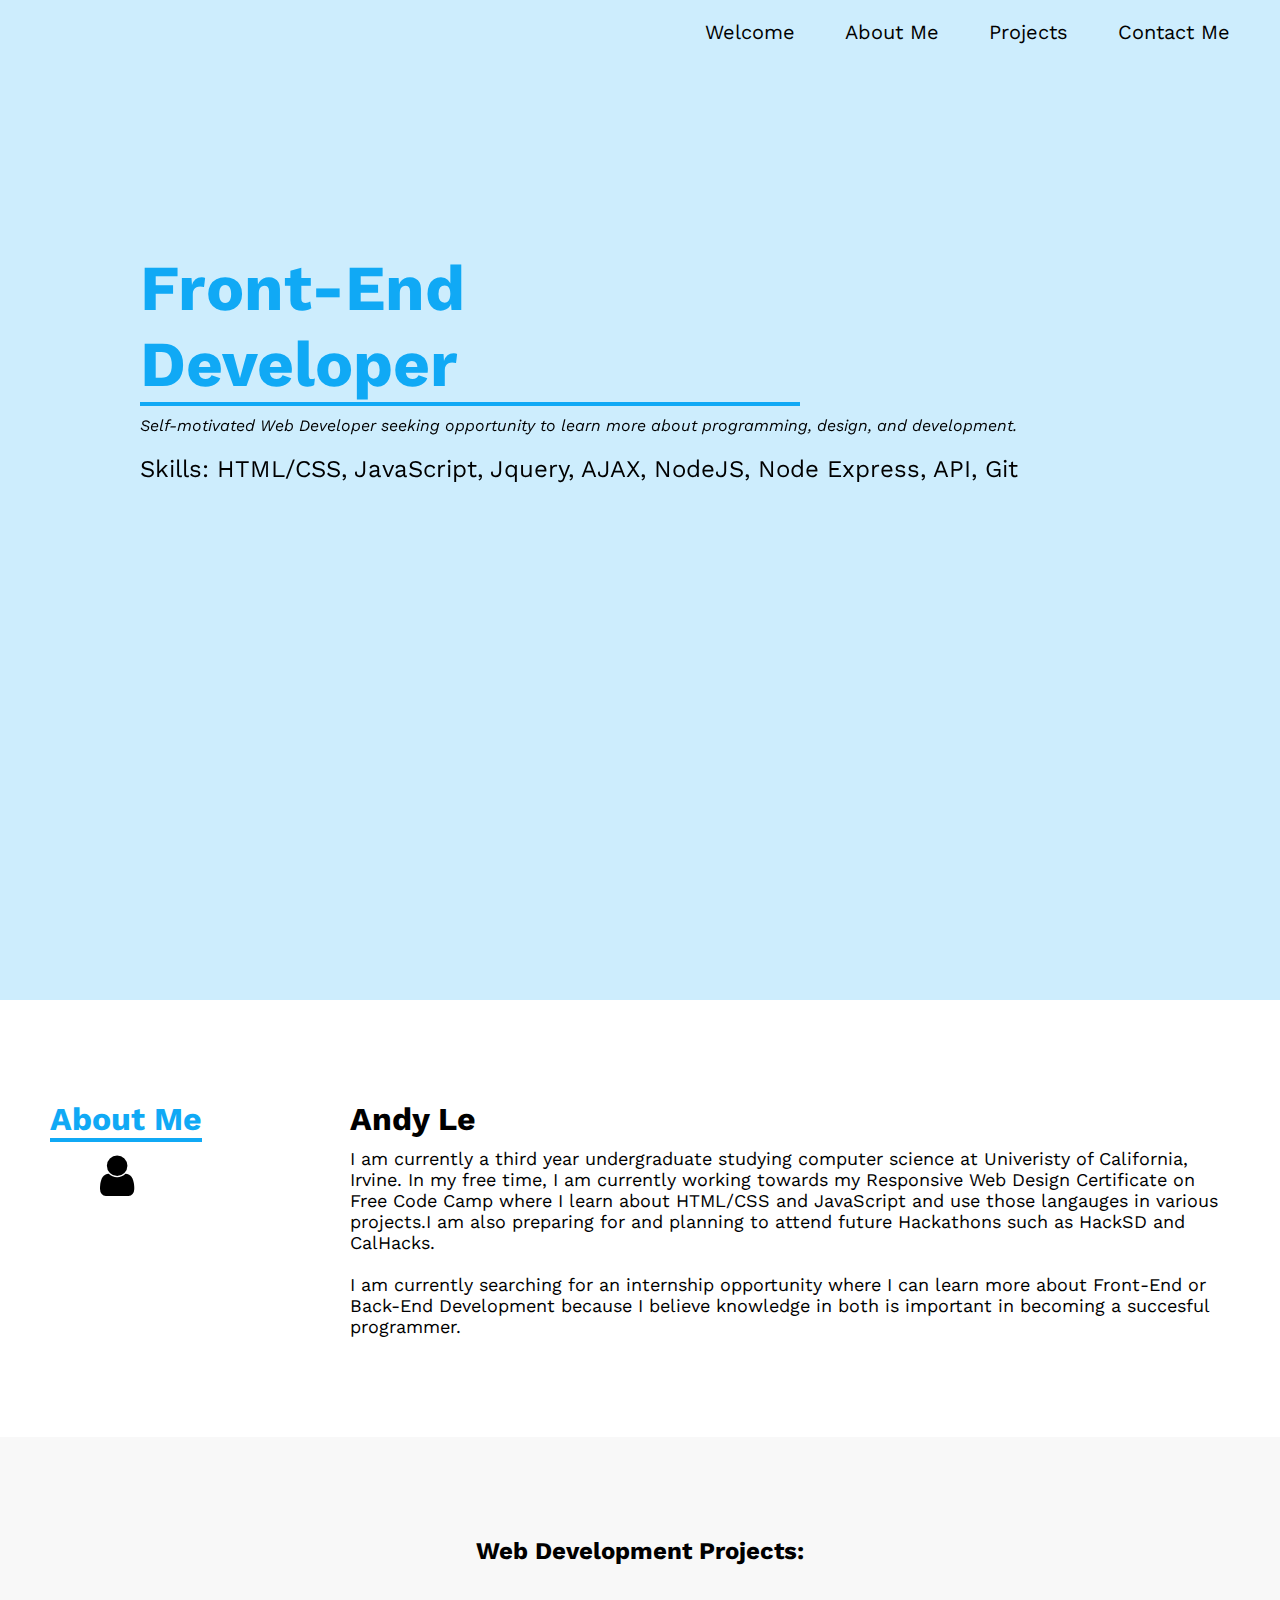
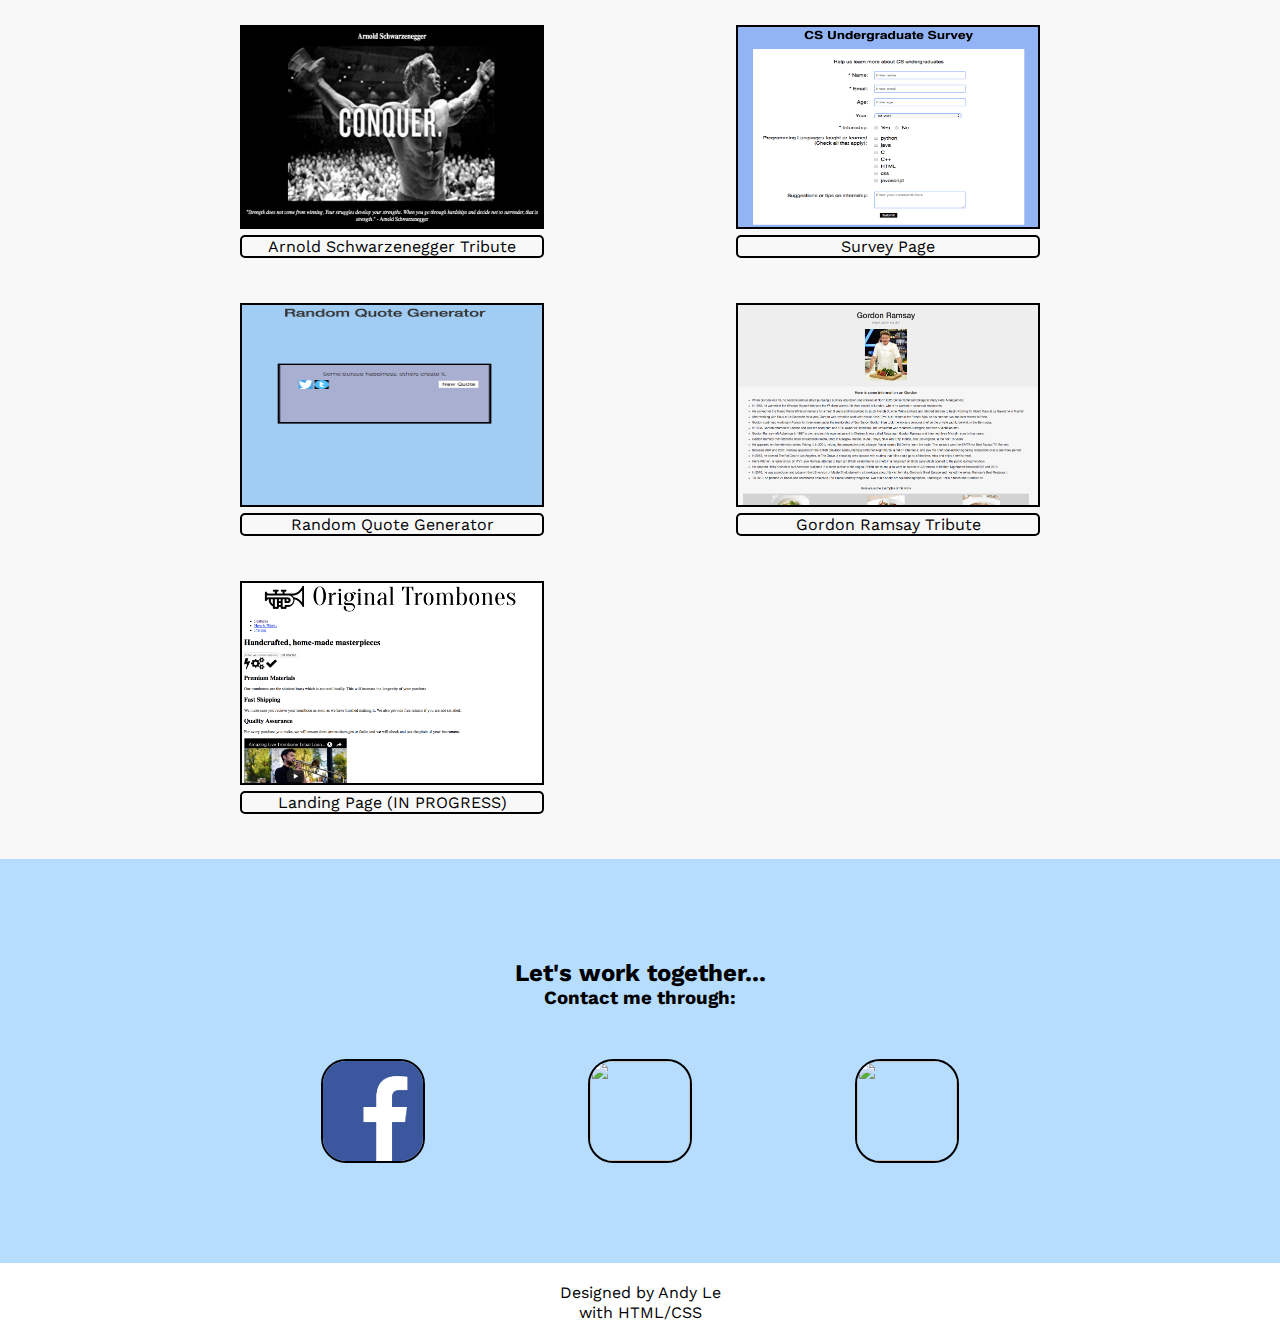
==== index.html @ 919de72a "added info to about me" ====
<!DOCTYPE html>
<html>
<head>
	<title> Personal Portfolio</title>
	<link rel="stylesheet" href="style.css">
	<link href='https://fonts.googleapis.com/css?family=Work+Sans' rel='stylesheet'>
	<link rel="stylesheet" href="https://cdnjs.cloudflare.com/ajax/libs/font-awesome/4.7.0/css/font-awesome.min.css">
</head>
<body>
	<div id = "nav">
		<ul>
			<li> <a href="#contact"> Contact Me </a></li>
			<li> <a href="#projects"> Projects </a></li>
			<li> <a href="#about"> About Me </a> </li>
			<li> <a href="#welcome"> Welcome </a></li>
		</ul>
	</div>
	<div id = "main">

		<section id="welcome">
			<div id = "webdev" > <h1>  Front-End Developer </h1> </div>
				<div id="welcome-intro">
					
		
					<p id = "intro">  Self-motivated Web Developer seeking opportunity to learn more about programming, design, and development. </p>
					<p id = "skills">  Skills: HTML/CSS, JavaScript, Jquery, AJAX, NodeJS, Node Express, API, Git </p>
			
				</div>
		
		</section>
		<section id="about">
			<div id = "graphic">
				<h1> About Me </h1>
				<span id = "icon" class="fa fa-user fa-3x"> </span>
			</div>
			<div id = "background">

				<h1> Andy Le </h1>

				<p> I am currently a third year undergraduate studying computer science at Univeristy of California, Irvine. In my free time, I am currently working towards my Responsive Web Design Certificate on Free Code Camp where I learn about HTML/CSS and JavaScript and use those langauges in various projects.I am also preparing for and planning to attend future Hackathons such as HackSD and CalHacks.
				</br> </br>
				I am currently searching for an internship opportunity where I can learn more about Front-End or Back-End Development because I believe knowledge in both is important in becoming a succesful programmer. </p>
			</div>
		

		</section>
		<section id="projects">
			<h2 align=center> Web Development Projects: </h2>
			<div id="project-div">
				<div class="project-tile">
					<a href="https://codepen.io/leal1/pen/xJzYGx" target="_blank" class="project" > <img src="tributepage.png" class="project-pic" alt = "Tribute Page"> </a>
					<p align = center class = "project-text"> Arnold Schwarzenegger Tribute </p>
				</div>
				<div class="project-tile">
					<a href="https://codepen.io/leal1/pen/EeZNPL" target="_blank" class="project" > <img src="surveypage.png" class="project-pic" alt="Survey Page"> </a>
					<p align=center class="project-text"> Survey Page</p>
				</div>
				<div class = "project-tile">
					<a href="https://codepen.io/leal1/pen/rZjWep" target="_blank" class="project" > <img src="randomquote.jpg" class="project-pic" alt="Random Quote Gen"> </a>
					<p align=center class="project-text"> Random Quote Generator</p>
				</div>
				<div class = "project-tile">
					<a href="https://codepen.io/leal1/pen/zJNoBj" target="_blank" class="project" > <img src="tributepage2.png" class="project-pic" alt="Tribute Page 2"> </a>
					<p align=center class="project-text"> Gordon Ramsay Tribute </p>
				</div>
				<div class = "project-tile">
					<a href="https://codepen.io/leal1/pen/gdgLwb" target="_blank" class="project" > <img src="Landing_page.png" class="project-pic" alt="Landing Page"> </a>
					<p align=center class="project-text"> Landing Page (IN PROGRESS) </p>
				</div>
			</div>
		</section>
		<section id="contact">
			<h2 align=center> Let's work together... </h2>
			<h3 align=center> Contact me through: </p>
			<div id="contact-box">
				<a href="https://facebook.com/leandy25" class="contact-info" target="_blank"> <img src="[data-uri]" class = "contact-pic"> </a>

				<a href="https://github.com/leal1" class="contact-info" target="_blank"> <img src="https://assets-cdn.github.com/images/modules/logos_page/GitHub-Mark.png" class="contact-pic">  </a>

				<a href="mailto:leal1@uci.edu" class="contact-info" target="_blank"> <img src="https://upload.wikimedia.org/wikipedia/commons/thumb/4/45/New_Logo_Gmail.svg/2000px-New_Logo_Gmail.svg.png" class="contact-pic">  </a>
			</div>
		</section>
	</div>
	<footer>
		Designed by Andy Le
		<p> with HTML/CSS </p>
	</footer>
</body>
</html>
---- style.css ----
*{
	margin: 0;
	padding: 0;
}
html,body
{
    overflow-x: hidden; 
}
body{
	font-family: "Work Sans";
}

section{
	padding-top: 100px;
}
ul{	
	position: fixed;
	top: 0;
	width: 100%;
	list-style: none;
	padding: 20px 0px 40px 0px;
	margin: 0;
	background-color: #CDEDFD;

}
li {
	float: right;
	padding-right: 50px;


}
li a {
	text-decoration: none;
	font-size: 20px;
	color: black;
}

li a:hover{
	color: #10a9f5;
;

}
#welcome {
	padding-top:100px;
	height:100vh;

	background-color: #CDEDFD;

}
#welcome-intro #intro{
	position: relative;
	font-style: italic;
	font-size: 16px;
	top: 160px;
	left: 140px;
}
#welcome-intro #skills {
	position: relative;
	font-size:24px;
	top: 180px;
	left: 140px;
}
#webdev {
	position: relative;
	top: 150px;
	left: 140px;
	border-bottom: 4px #10a9f5 solid;
	width: 660px;
}
#webdev h1 {
	font-size: 64px;
	font-weight: bolder;
	color: #10a9f5;
}

#welcome-intro p {
	position: relative;
	top: 10px;
	font-size: 18px;
}
@media only screen and (max-width: 500px) {
	#webdev, #welcome-intro #skills, #welcome-intro #intro{
		left: 100px;
	}
}
#about {
	padding:100px 50px;
}
#graphic {
	float: left;
	width: 300px;
}
#graphic h1{
	color: #10a9f5;
	font-size: 32px;
	width: 152px;
	border-bottom: 4px #10a9f5 solid;

}
#background {
	margin-left: 300px;
}
#background h1{
	font-size: 32px;
	padding-bottom: 10px;
}
#background p{
	font-size:18px
}
#icon {
	position: relative;
	top: 10px;
	left: 50px;
	padding-bottom: 10px;
}
#projects{
	background-color:#F8F8F8;
}

#project-div {
	padding-top: 60px;
	width: 800px;
	margin: 0 auto;
	display: flex;
	flex-flow: row wrap;
	justify-content: space-between;

}
.project{
	text-decoration: none;
	display: inline-block;
	overflow: hidden;
	width: 300px;
	height: 200px;
	border: 2px black solid;


}
.project-pic {
	width: 100%;
	height: 200px;

}
.project-text {
	margin-top: 2px;
	margin-bottom: 45px;

	border: 2px black solid;
	border-radius: 5px;
	

}
#contact {
	background-color: #B6DCFE;
}
#contact-box {
	
	width: 800px;
	margin: 0 auto;
	display: flex;
	justify-content: space-around;
	padding-top: 50px;
	padding-bottom: 100px;

}
.contact-pic {
	width: 100px;
	height: 100px;
}
.contact-info {
	text-decoration: none;
	display: inline-block;
	overflow: hidden;
	width: 100px;
	height: 100px;
	border: 2px black solid;
	border-radius: 25px;
}
footer{
	line-height: 20px;
	text-align: center;
	padding: 20px;
	background-color: white;
}
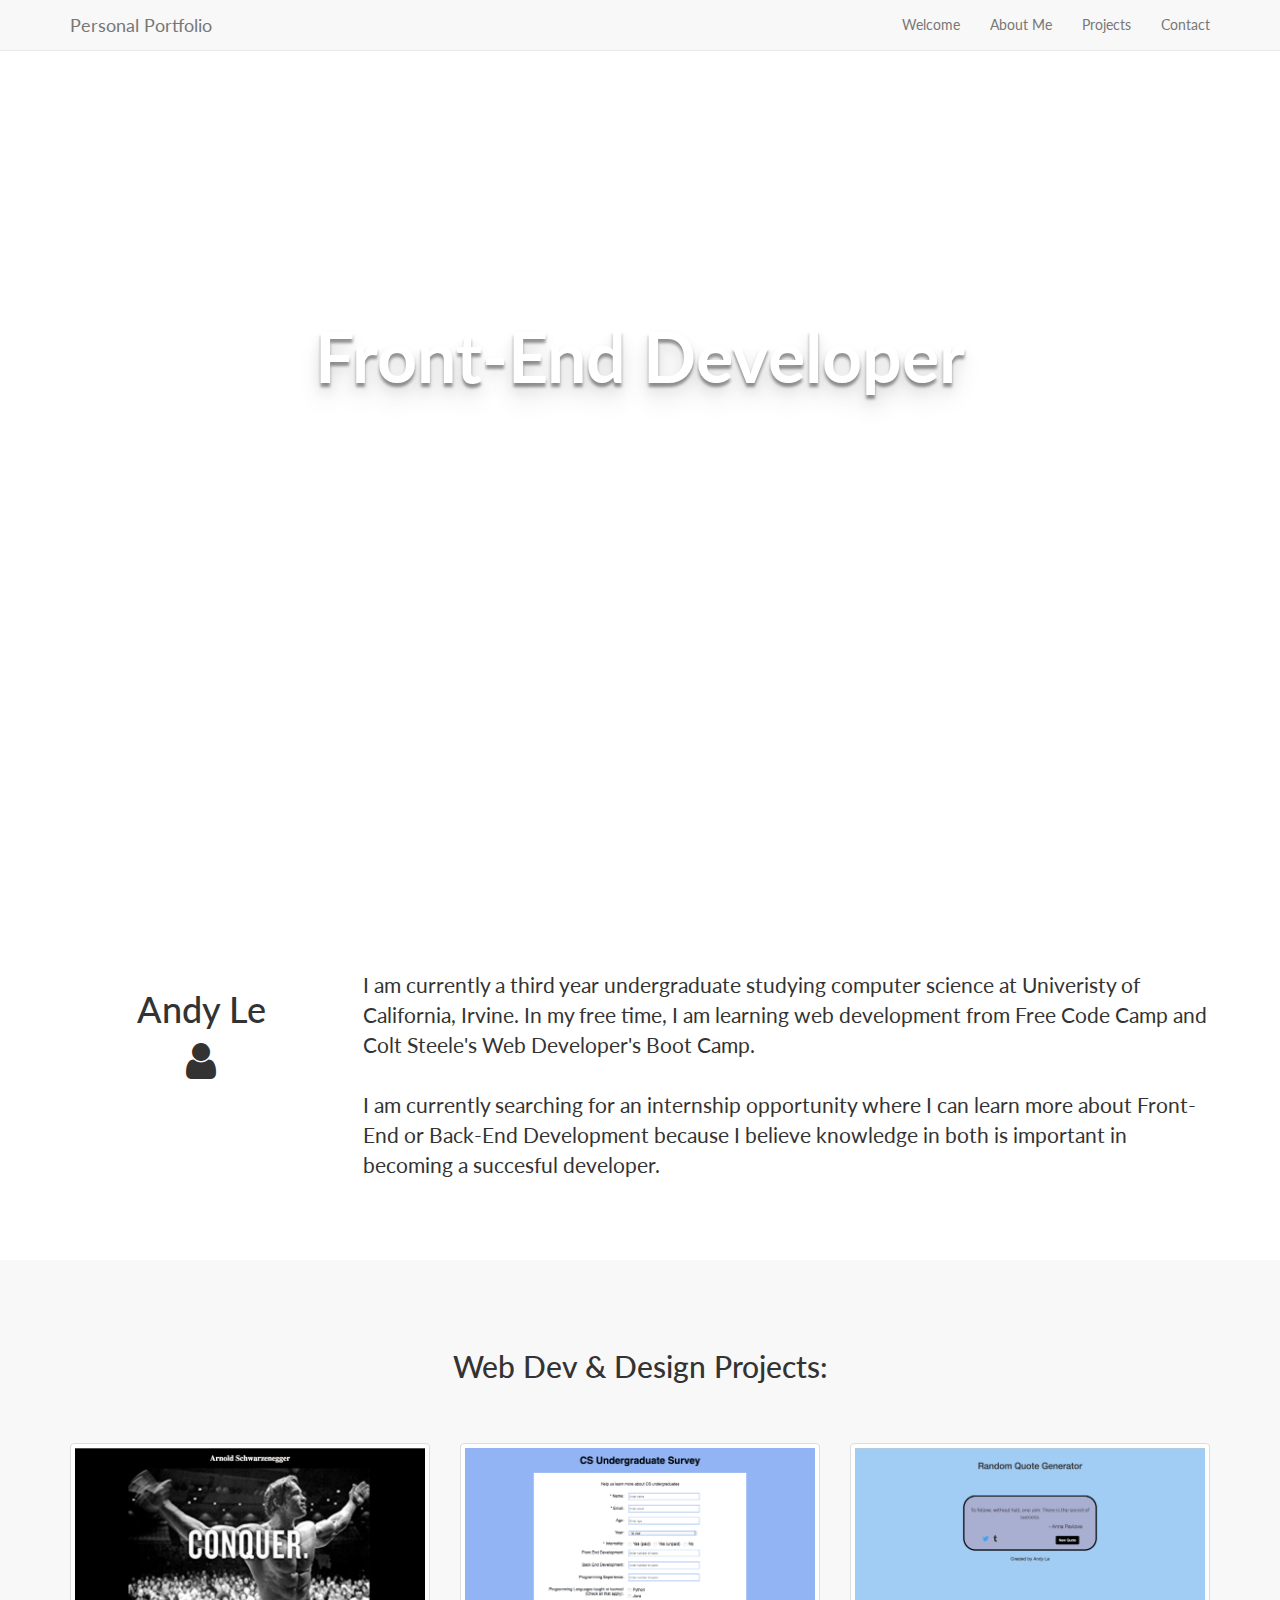
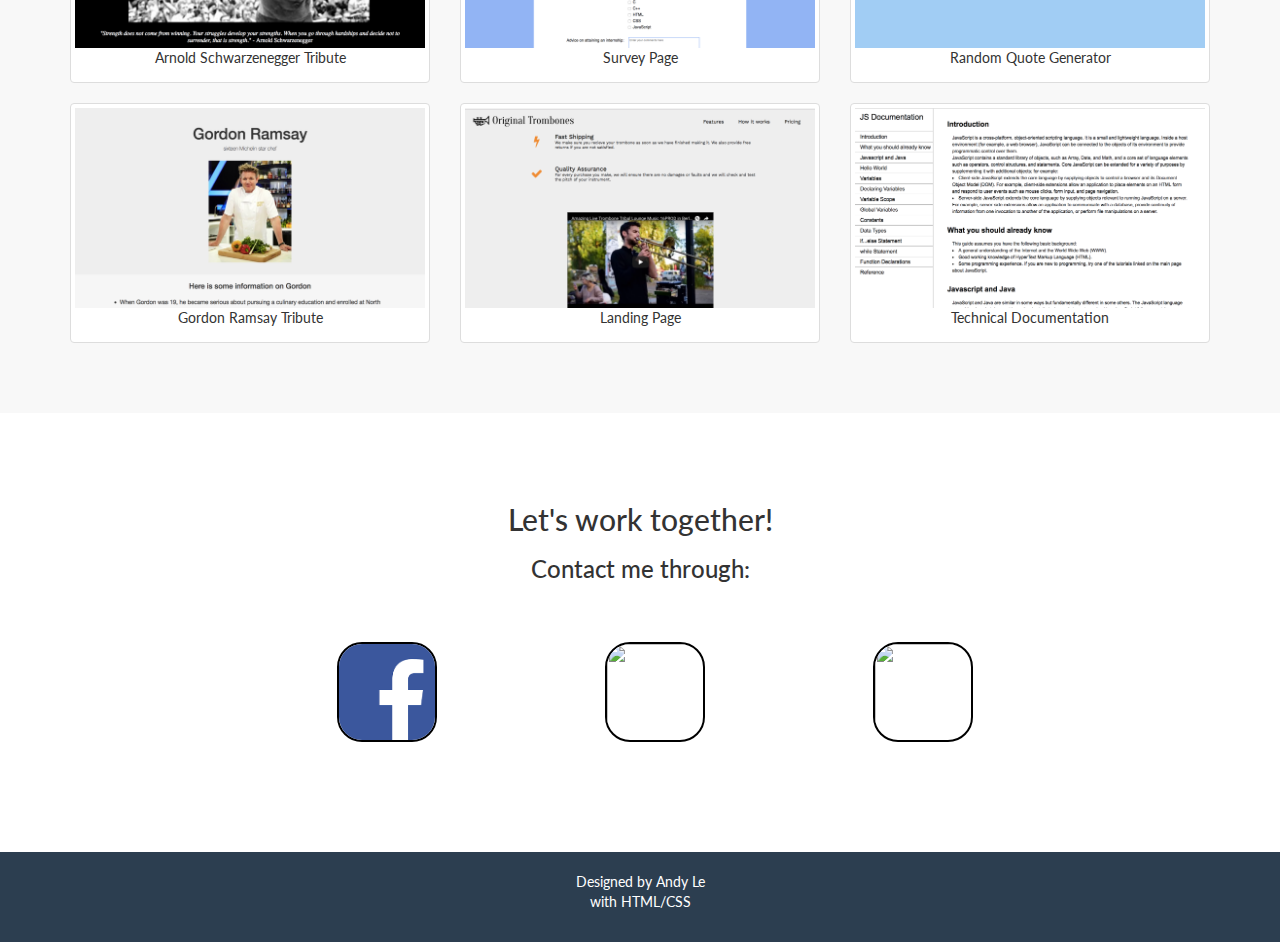
==== commit cb4a5f2d: "revamped with bootstrap and grid system" ====
--- a/index.html
+++ b/index.html
@@ -2,88 +2,154 @@
 <html>
 <head>
 	<title> Personal Portfolio</title>
+	<link rel="stylesheet" href="https://maxcdn.bootstrapcdn.com/bootstrap/3.3.7/css/bootstrap.min.css" integrity="sha384-BVYiiSIFeK1dGmJRAkycuHAHRg32OmUcww7on3RYdg4Va+PmSTsz/K68vbdEjh4u" crossorigin="anonymous">
+	<link href="https://fonts.googleapis.com/css?family=Lato:400,700" rel="stylesheet">
+	<link rel="stylesheet" href="https://cdnjs.cloudflare.com/ajax/libs/font-awesome/4.7.0/css/font-awesome.min.css">
 	<link rel="stylesheet" href="style.css">
-	<link href='https://fonts.googleapis.com/css?family=Work+Sans' rel='stylesheet'>
-	<link rel="stylesheet" href="https://cdnjs.cloudflare.com/ajax/libs/font-awesome/4.7.0/css/font-awesome.min.css">
+	
+	
 </head>
 <body>
-	<div id = "nav">
-		<ul>
-			<li> <a href="#contact"> Contact Me </a></li>
-			<li> <a href="#projects"> Projects </a></li>
-			<li> <a href="#about"> About Me </a> </li>
-			<li> <a href="#welcome"> Welcome </a></li>
-		</ul>
-	</div>
+	<nav class="navbar navbar-default navbar-fixed-top">
+	  <div class="container">
+	    <!-- Brand and toggle get grouped for better mobile display -->
+	    <div class="navbar-header">
+	      <button type="button" class="navbar-toggle collapsed" data-toggle="collapse" data-target="#bs-example-navbar-collapse-1" aria-expanded="false">
+	        <span class="sr-only">Toggle navigation</span>
+	        <span class="icon-bar"></span>
+	        <span class="icon-bar"></span>
+	        <span class="icon-bar"></span>
+	      </button>
+	      <a class="navbar-brand" href="#">Personal Portfolio</a>
+	    </div>
+
+	    <!-- Collect the nav links, forms, and other content for toggling -->
+	    <div class="collapse navbar-collapse" id="bs-example-navbar-collapse-1">
+
+
+	      <ul class="nav navbar-nav navbar-right">
+	        <li><a href="#welcome">Welcome</a></li>
+	        <li><a href="#about">About Me</a></li>
+	        <li><a href="#projects">Projects</a></li>
+	        <li><a href="#contact">Contact</a></li>
+	        
+	      </ul>
+	    </div><!-- /.navbar-collapse -->
+	  </div><!-- /.container-fluid -->
+	</nav>
 	<div id = "main">
 
 		<section id="welcome">
-			<div id = "webdev" > <h1>  Front-End Developer </h1> </div>
-				<div id="welcome-intro">
-					
-		
-					<p id = "intro">  Self-motivated Web Developer seeking opportunity to learn more about programming, design, and development. </p>
-					<p id = "skills">  Skills: HTML/CSS, JavaScript, Jquery, AJAX, NodeJS, Node Express, API, Git </p>
+			<div class="container">
+				<div class="row">
+					<div class="col-lg-12">
+						<div id="content">
+							<h1>  Front-End Developer </h1> 
+							
+							<h3 >  Seeking opportunity to learn more about programming, design, & development. </h3>
+						
+						</div>
+					</div>
+				</div>
+			</div>
+
 			
-				</div>
+				
+
 		
 		</section>
 		<section id="about">
-			<div id = "graphic">
-				<h1> About Me </h1>
-				<span id = "icon" class="fa fa-user fa-3x"> </span>
-			</div>
-			<div id = "background">
+			<div class="container">
+				<div class="row">
+					<div id ="about-me" class="col-lg-3 col-md-3 col-sm-3 col-xs-12">
 
-				<h1> Andy Le </h1>
+						<h1> Andy Le </h1>
+						<span id = "icon" class="fa fa-user fa-3x "> </span>
+					</div>
+					<div class="col-lg-9 col-md-9 col-sm-9 col-xs-12">
 
-				<p> I am currently a third year undergraduate studying computer science at Univeristy of California, Irvine. In my free time, I am currently working towards my Responsive Web Design Certificate on Free Code Camp where I learn about HTML/CSS and JavaScript and use those langauges in various projects.I am also preparing for and planning to attend future Hackathons such as HackSD and CalHacks.
-				</br> </br>
-				I am currently searching for an internship opportunity where I can learn more about Front-End or Back-End Development because I believe knowledge in both is important in becoming a succesful programmer. </p>
+
+					
+
+						<p> I am currently a third year undergraduate studying computer science at Univeristy of California, Irvine. In my free time, I am learning web development from Free Code Camp and Colt Steele's Web Developer's Boot Camp.
+						</br> </br>
+						I am currently searching for an internship opportunity where I can learn more about Front-End or Back-End Development because I believe knowledge in both is important in becoming a succesful developer. </p>
+					</div>
+				</div>
 			</div>
 		
 
 		</section>
 		<section id="projects">
-			<h2 align=center> Web Development Projects: </h2>
-			<div id="project-div">
-				<div class="project-tile">
-					<a href="https://codepen.io/leal1/pen/xJzYGx" target="_blank" class="project" > <img src="tributepage.png" class="project-pic" alt = "Tribute Page"> </a>
-					<p align = center class = "project-text"> Arnold Schwarzenegger Tribute </p>
-				</div>
-				<div class="project-tile">
-					<a href="https://codepen.io/leal1/pen/EeZNPL" target="_blank" class="project" > <img src="surveypage.png" class="project-pic" alt="Survey Page"> </a>
-					<p align=center class="project-text"> Survey Page</p>
-				</div>
-				<div class = "project-tile">
-					<a href="https://codepen.io/leal1/pen/rZjWep" target="_blank" class="project" > <img src="randomquote.jpg" class="project-pic" alt="Random Quote Gen"> </a>
-					<p align=center class="project-text"> Random Quote Generator</p>
-				</div>
-				<div class = "project-tile">
-					<a href="https://codepen.io/leal1/pen/zJNoBj" target="_blank" class="project" > <img src="tributepage2.png" class="project-pic" alt="Tribute Page 2"> </a>
-					<p align=center class="project-text"> Gordon Ramsay Tribute </p>
-				</div>
-				<div class = "project-tile">
-					<a href="https://codepen.io/leal1/pen/gdgLwb" target="_blank" class="project" > <img src="Landing_page.png" class="project-pic" alt="Landing Page"> </a>
-					<p align=center class="project-text"> Landing Page (IN PROGRESS) </p>
+			
+			<div class="container">
+				<h2 align=center> Web Dev & Design Projects: </h2>
+					<div id = "proj-boxes" class="row">
+
+						<div class="col-md-4 col-sm-6 col-12">
+							<div class="thumbnail">
+								<a href="https://codepen.io/leal1/pen/xJzYGx" target="_blank" > <img src="tributepage.png"  alt = "Tribute Page"> </a>
+								<p align = center class = "project-text"> Arnold Schwarzenegger Tribute </p>
+							</div>
+						</div>
+
+						<div class="col-md-4 col-sm-6 col-12">
+							<div class="thumbnail">
+								<a href="https://codepen.io/leal1/pen/EeZNPL" target="_blank" > <img src="surveypage.png"  alt="Survey Page"> </a>
+								<p align=center > Survey Page</p>
+							</div>
+						</div>
+
+						<div class="col-md-4 col-sm-6 col-12">
+							<div class = "thumbnail">
+								<a href="https://codepen.io/leal1/pen/rZjWep" target="_blank" > <img src="randomquote.jpg"  alt="Random Quote Gen"> </a>
+								<p align=center > Random Quote Generator</p>
+							</div>
+						</div>
+
+						<div class="col-md-4 col-sm-6 col-12">
+							<div class = "thumbnail">
+								<a href="https://codepen.io/leal1/pen/zJNoBj" target="_blank" > <img src="tributepage2.png"  alt="Tribute Page 2"> </a>
+								<p align=center > Gordon Ramsay Tribute </p>
+							</div>
+						</div>
+
+						<div class="col-md-4 col-sm-6 col-12">
+							<div class = "thumbnail">
+								<a href="https://codepen.io/leal1/pen/OoWeZO" target="_blank"  > <img src="landingpage.png"  alt="Landing Page"> </a>
+								<p align=center > Landing Page </p>
+							</div>
+						</div>
+
+						<div class="col-md-4 col-sm-6 col-12">
+							<div class = "thumbnail">
+								<a href="https://codepen.io/leal1/pen/RYJBpN" target="_blank"  > <img src="technicaldoc.png"  alt="Technical Documentation"> </a>
+								<p align=center > Technical Documentation </p>
+							</div>
+						</div>
 				</div>
 			</div>
 		</section>
 		<section id="contact">
-			<h2 align=center> Let's work together... </h2>
+
+			<div class="container">
+			<h2 align=center> Let's work together! </h2>
 			<h3 align=center> Contact me through: </p>
-			<div id="contact-box">
+			<div id="contact-box" class="container">
 				<a href="https://facebook.com/leandy25" class="contact-info" target="_blank"> <img src="[data-uri]" class = "contact-pic"> </a>
 
 				<a href="https://github.com/leal1" class="contact-info" target="_blank"> <img src="https://assets-cdn.github.com/images/modules/logos_page/GitHub-Mark.png" class="contact-pic">  </a>
 
 				<a href="mailto:leal1@uci.edu" class="contact-info" target="_blank"> <img src="https://upload.wikimedia.org/wikipedia/commons/thumb/4/45/New_Logo_Gmail.svg/2000px-New_Logo_Gmail.svg.png" class="contact-pic">  </a>
 			</div>
+		</div>
 		</section>
 	</div>
 	<footer>
 		Designed by Andy Le
 		<p> with HTML/CSS </p>
 	</footer>
+	<script src="https://maxcdn.bootstrapcdn.com/bootstrap/3.3.7/js/bootstrap.min.js" integrity="sha384-Tc5IQib027qvyjSMfHjOMaLkfuWVxZxUPnCJA7l2mCWNIpG9mGCD8wGNIcPD7Txa" crossorigin="anonymous"></script>
+	<script src="https://ajax.googleapis.com/ajax/libs/jquery/3.3.1/jquery.min.js"></script>
 </body>
 </html>--- a/style.css
+++ b/style.css
@@ -7,155 +7,68 @@
     overflow-x: hidden; 
 }
 body{
-	font-family: "Work Sans";
+	font-family: "Lato";
 }
 
 section{
-	padding-top: 100px;
+	padding-top: 70px;
 }
-ul{	
-	position: fixed;
-	top: 0;
-	width: 100%;
-	list-style: none;
-	padding: 20px 0px 40px 0px;
-	margin: 0;
-	background-color: #CDEDFD;
+
+#welcome {
+	
+	height:100vh;
+	color: white;
+	background: url(https://images.unsplash.com/photo-1484665739383-a1069a82d4be?ixlib=rb-0.3.5&s=b2d99702e288a4e43e577f733f7efae4&auto=format&fit=crop&w=1350&q=80);
+	background-size: cover;
+	background-position: center;
+}
+#content{
+	text-align: center;
+	padding-top: 20%;
 
 }
-li {
-	float: right;
-	padding-right: 50px;
+#content h1{
+	font-size: 5em;
+	font-weight: 700;
+	text-shadow: 0px 4px 3px rgba(0,0,0,0.4),
+				 0px 8px 13px rgba(0,0,0,0.1),
+				 0px 18px 23px rgba(0,0,0,0.1);
+}
+
+#about {
+	padding: 70px 50px;
+}
+#about-me {
+	text-align: center;
+	margin-bottom: 20px;
+
+}
+
+#about p{
+	font-size: 1.5em;
+}
 
 
-}
-li a {
-	text-decoration: none;
-	font-size: 20px;
-	color: black;
-}
 
-li a:hover{
-	color: #10a9f5;
-;
-
-}
-#welcome {
-	padding-top:100px;
-	height:100vh;
-
-	background-color: #CDEDFD;
-
-}
-#welcome-intro #intro{
-	position: relative;
-	font-style: italic;
-	font-size: 16px;
-	top: 160px;
-	left: 140px;
-}
-#welcome-intro #skills {
-	position: relative;
-	font-size:24px;
-	top: 180px;
-	left: 140px;
-}
-#webdev {
-	position: relative;
-	top: 150px;
-	left: 140px;
-	border-bottom: 4px #10a9f5 solid;
-	width: 660px;
-}
-#webdev h1 {
-	font-size: 64px;
-	font-weight: bolder;
-	color: #10a9f5;
-}
-
-#welcome-intro p {
-	position: relative;
-	top: 10px;
-	font-size: 18px;
-}
-@media only screen and (max-width: 500px) {
-	#webdev, #welcome-intro #skills, #welcome-intro #intro{
-		left: 100px;
-	}
-}
-#about {
-	padding:100px 50px;
-}
-#graphic {
-	float: left;
-	width: 300px;
-}
-#graphic h1{
-	color: #10a9f5;
-	font-size: 32px;
-	width: 152px;
-	border-bottom: 4px #10a9f5 solid;
-
-}
-#background {
-	margin-left: 300px;
-}
-#background h1{
-	font-size: 32px;
-	padding-bottom: 10px;
-}
-#background p{
-	font-size:18px
-}
-#icon {
-	position: relative;
-	top: 10px;
-	left: 50px;
-	padding-bottom: 10px;
-}
 #projects{
 	background-color:#F8F8F8;
 }
-
-#project-div {
-	padding-top: 60px;
-	width: 800px;
-	margin: 0 auto;
-	display: flex;
-	flex-flow: row wrap;
-	justify-content: space-between;
-
+#projects img{
+	height: 200px;
 }
-.project{
-	text-decoration: none;
-	display: inline-block;
-	overflow: hidden;
-	width: 300px;
-	height: 200px;
-	border: 2px black solid;
+#proj-boxes{
+	padding-top: 50px;
+	padding-bottom: 50px;
+}
 
 
-}
-.project-pic {
-	width: 100%;
-	height: 200px;
-
-}
-.project-text {
-	margin-top: 2px;
-	margin-bottom: 45px;
-
-	border: 2px black solid;
-	border-radius: 5px;
-	
-
-}
 #contact {
-	background-color: #B6DCFE;
+	background-color: #ecf0f1;
+	background-color: white;
 }
 #contact-box {
 	
-	width: 800px;
+
 	margin: 0 auto;
 	display: flex;
 	justify-content: space-around;
@@ -180,7 +93,8 @@
 	line-height: 20px;
 	text-align: center;
 	padding: 20px;
-	background-color: white;
+	background-color: #2c3e50;
+	color: white;
 }
 
 
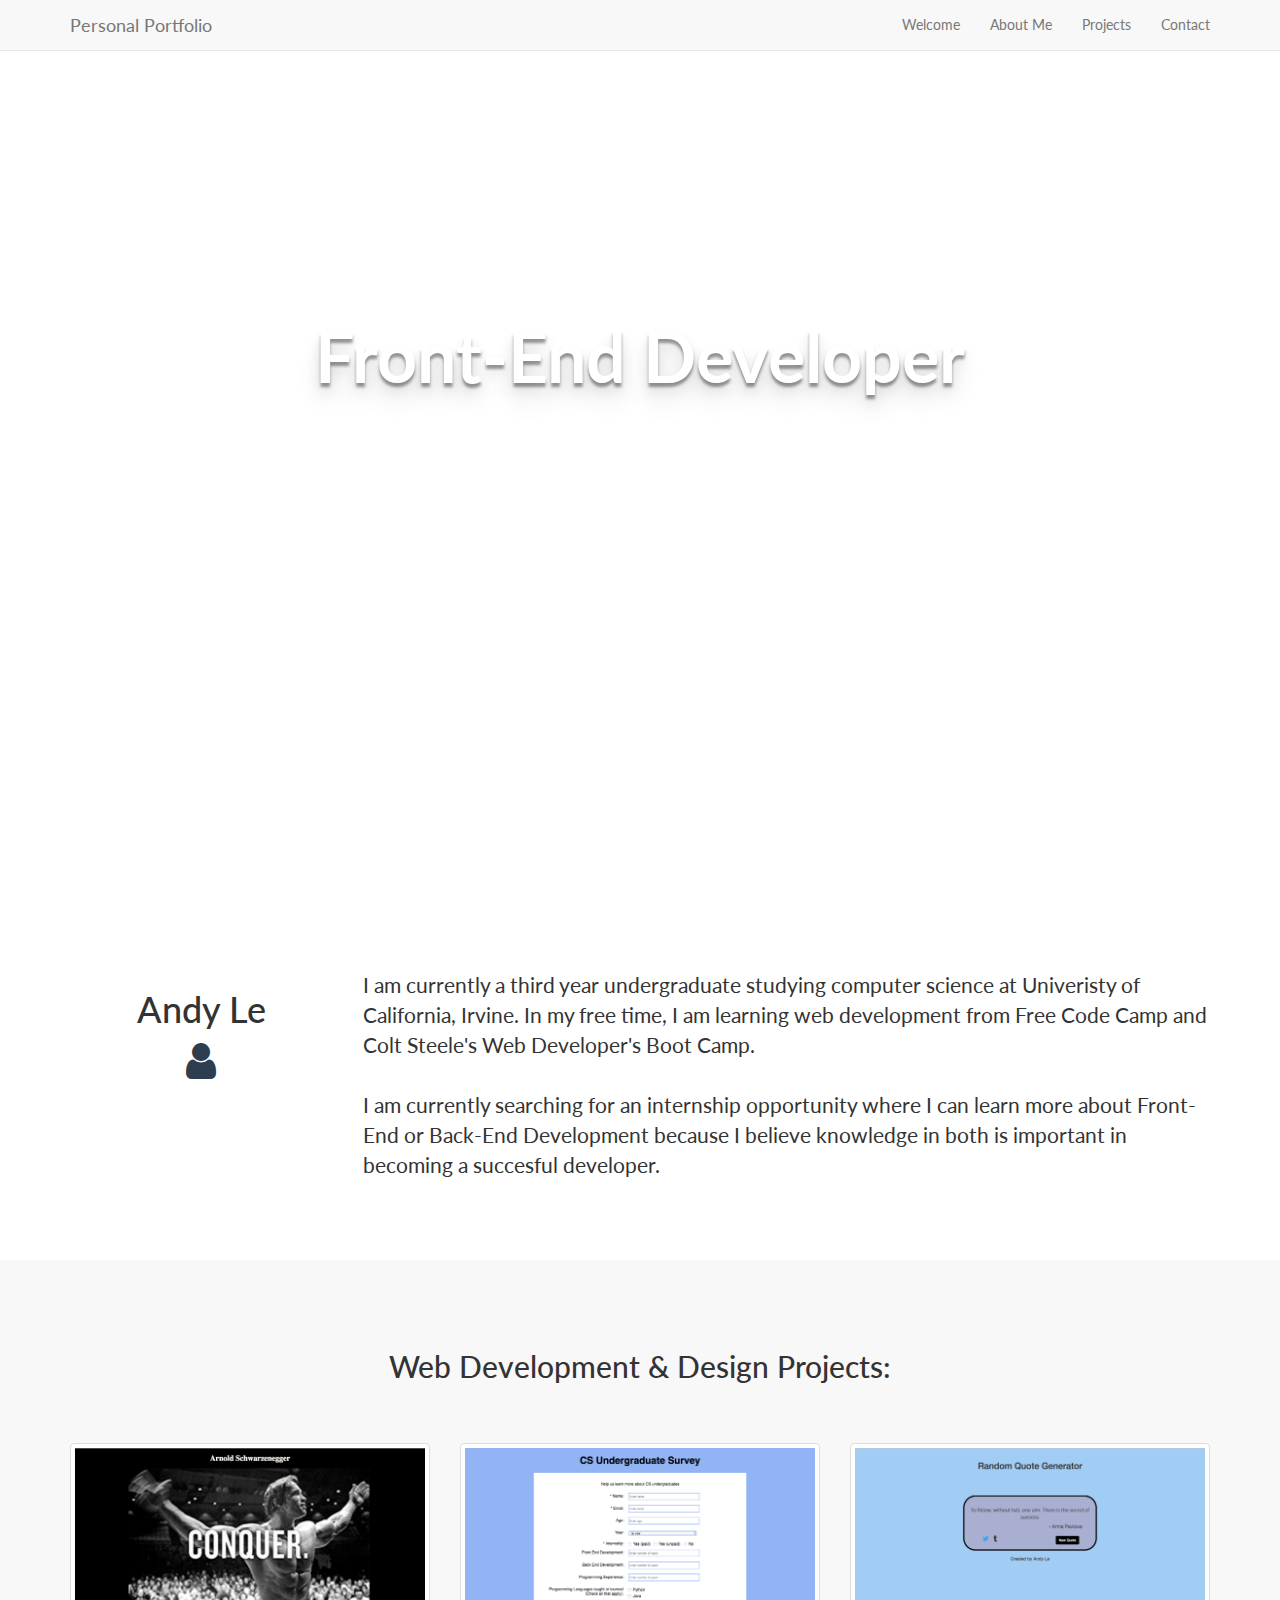
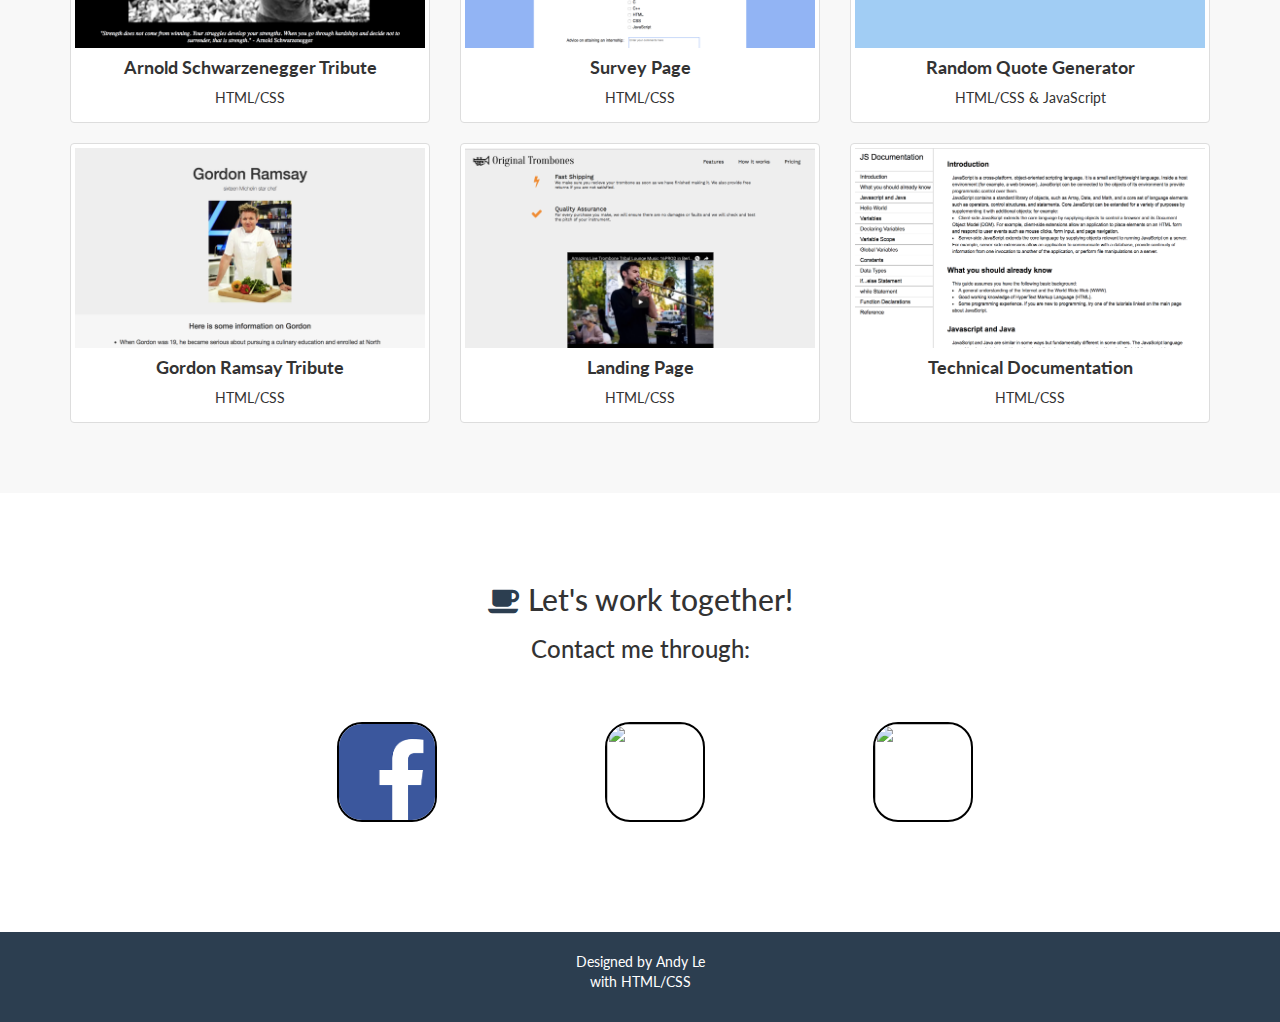
==== commit 51581377: "added more styling" ====
--- a/index.html
+++ b/index.html
@@ -64,7 +64,7 @@
 					<div id ="about-me" class="col-lg-3 col-md-3 col-sm-3 col-xs-12">
 
 						<h1> Andy Le </h1>
-						<span id = "icon" class="fa fa-user fa-3x "> </span>
+						<i  class="fa fa-user fa-3x "> </i>
 					</div>
 					<div class="col-lg-9 col-md-9 col-sm-9 col-xs-12">
 
@@ -83,48 +83,55 @@
 		<section id="projects">
 			
 			<div class="container">
-				<h2 align=center> Web Dev & Design Projects: </h2>
+				<h2 align=center> Web Development & Design Projects: </h2>
 					<div id = "proj-boxes" class="row">
 
 						<div class="col-md-4 col-sm-6 col-12">
 							<div class="thumbnail">
-								<a href="https://codepen.io/leal1/pen/xJzYGx" target="_blank" > <img src="tributepage.png"  alt = "Tribute Page"> </a>
-								<p align = center class = "project-text"> Arnold Schwarzenegger Tribute </p>
+								<a href="public/tributepage.html" target="_blank" > <img src="pics/tributepage.png"  alt = "Tribute Page"> </a>
+								<h4 align = center class = "project-text"> Arnold Schwarzenegger Tribute </h4>
+								<p>HTML/CSS</p>
 							</div>
 						</div>
 
 						<div class="col-md-4 col-sm-6 col-12">
 							<div class="thumbnail">
-								<a href="https://codepen.io/leal1/pen/EeZNPL" target="_blank" > <img src="surveypage.png"  alt="Survey Page"> </a>
-								<p align=center > Survey Page</p>
+								<a href="public/survey.html"  alt="Survey Page" target="_blank"><img src="pics/surveypage.png"> </a>
+								<h4 align=center > Survey Page</h4>
+								<p>HTML/CSS</p>
+
 							</div>
 						</div>
 
 						<div class="col-md-4 col-sm-6 col-12">
 							<div class = "thumbnail">
-								<a href="https://codepen.io/leal1/pen/rZjWep" target="_blank" > <img src="randomquote.jpg"  alt="Random Quote Gen"> </a>
-								<p align=center > Random Quote Generator</p>
+								<a href="public/randomquotegen.html"  alt="Random Quote Gen" target="_blank"><img src="pics/randomquote.jpg"> </a>
+								<h4 align=center > Random Quote Generator</h4>
+								<p >HTML/CSS & JavaScript</p>
 							</div>
 						</div>
 
 						<div class="col-md-4 col-sm-6 col-12">
 							<div class = "thumbnail">
-								<a href="https://codepen.io/leal1/pen/zJNoBj" target="_blank" > <img src="tributepage2.png"  alt="Tribute Page 2"> </a>
-								<p align=center > Gordon Ramsay Tribute </p>
+								<a href="public/tributepage2.html" target="_blank" > <img src="pics/tributepage2.png"  alt="Tribute Page 2"> </a>
+								<h4 align=center > Gordon Ramsay Tribute </h4>
+								<p>HTML/CSS</p>
 							</div>
 						</div>
 
 						<div class="col-md-4 col-sm-6 col-12">
 							<div class = "thumbnail">
-								<a href="https://codepen.io/leal1/pen/OoWeZO" target="_blank"  > <img src="landingpage.png"  alt="Landing Page"> </a>
-								<p align=center > Landing Page </p>
+								<a href="public/landingpage.html" target="_blank"  > <img src="pics/landingpage.png"  alt="Landing Page"> </a>
+								<h4 align=center > Landing Page </h4>
+								<p>HTML/CSS</p>
 							</div>
 						</div>
 
 						<div class="col-md-4 col-sm-6 col-12">
 							<div class = "thumbnail">
-								<a href="https://codepen.io/leal1/pen/RYJBpN" target="_blank"  > <img src="technicaldoc.png"  alt="Technical Documentation"> </a>
-								<p align=center > Technical Documentation </p>
+								<a href="public/technicaldoc.html" target="_blank"  > <img src="pics/technicaldoc.png"  alt="Technical Documentation"> </a>
+								<h4 align=center > Technical Documentation </h4>
+								<p>HTML/CSS</p>
 							</div>
 						</div>
 				</div>
@@ -133,7 +140,8 @@
 		<section id="contact">
 
 			<div class="container">
-			<h2 align=center> Let's work together! </h2>
+
+			<h2 align=center> <i align=center class="fa fa-coffee"></i> Let's work together!  </h2>
 			<h3 align=center> Contact me through: </p>
 			<div id="contact-box" class="container">
 				<a href="https://facebook.com/leandy25" class="contact-info" target="_blank"> <img src="[data-uri]" class = "contact-pic"> </a>
--- a/style.css
+++ b/style.css
@@ -56,6 +56,12 @@
 #projects img{
 	height: 200px;
 }
+#projects h4{
+	font-weight: 700;
+}
+.thumbnail{
+	text-align: center;
+}
 #proj-boxes{
 	padding-top: 50px;
 	padding-bottom: 50px;
@@ -65,6 +71,10 @@
 #contact {
 	background-color: #ecf0f1;
 	background-color: white;
+}
+ i{
+	color: #2c3e50;
+
 }
 #contact-box {
 	
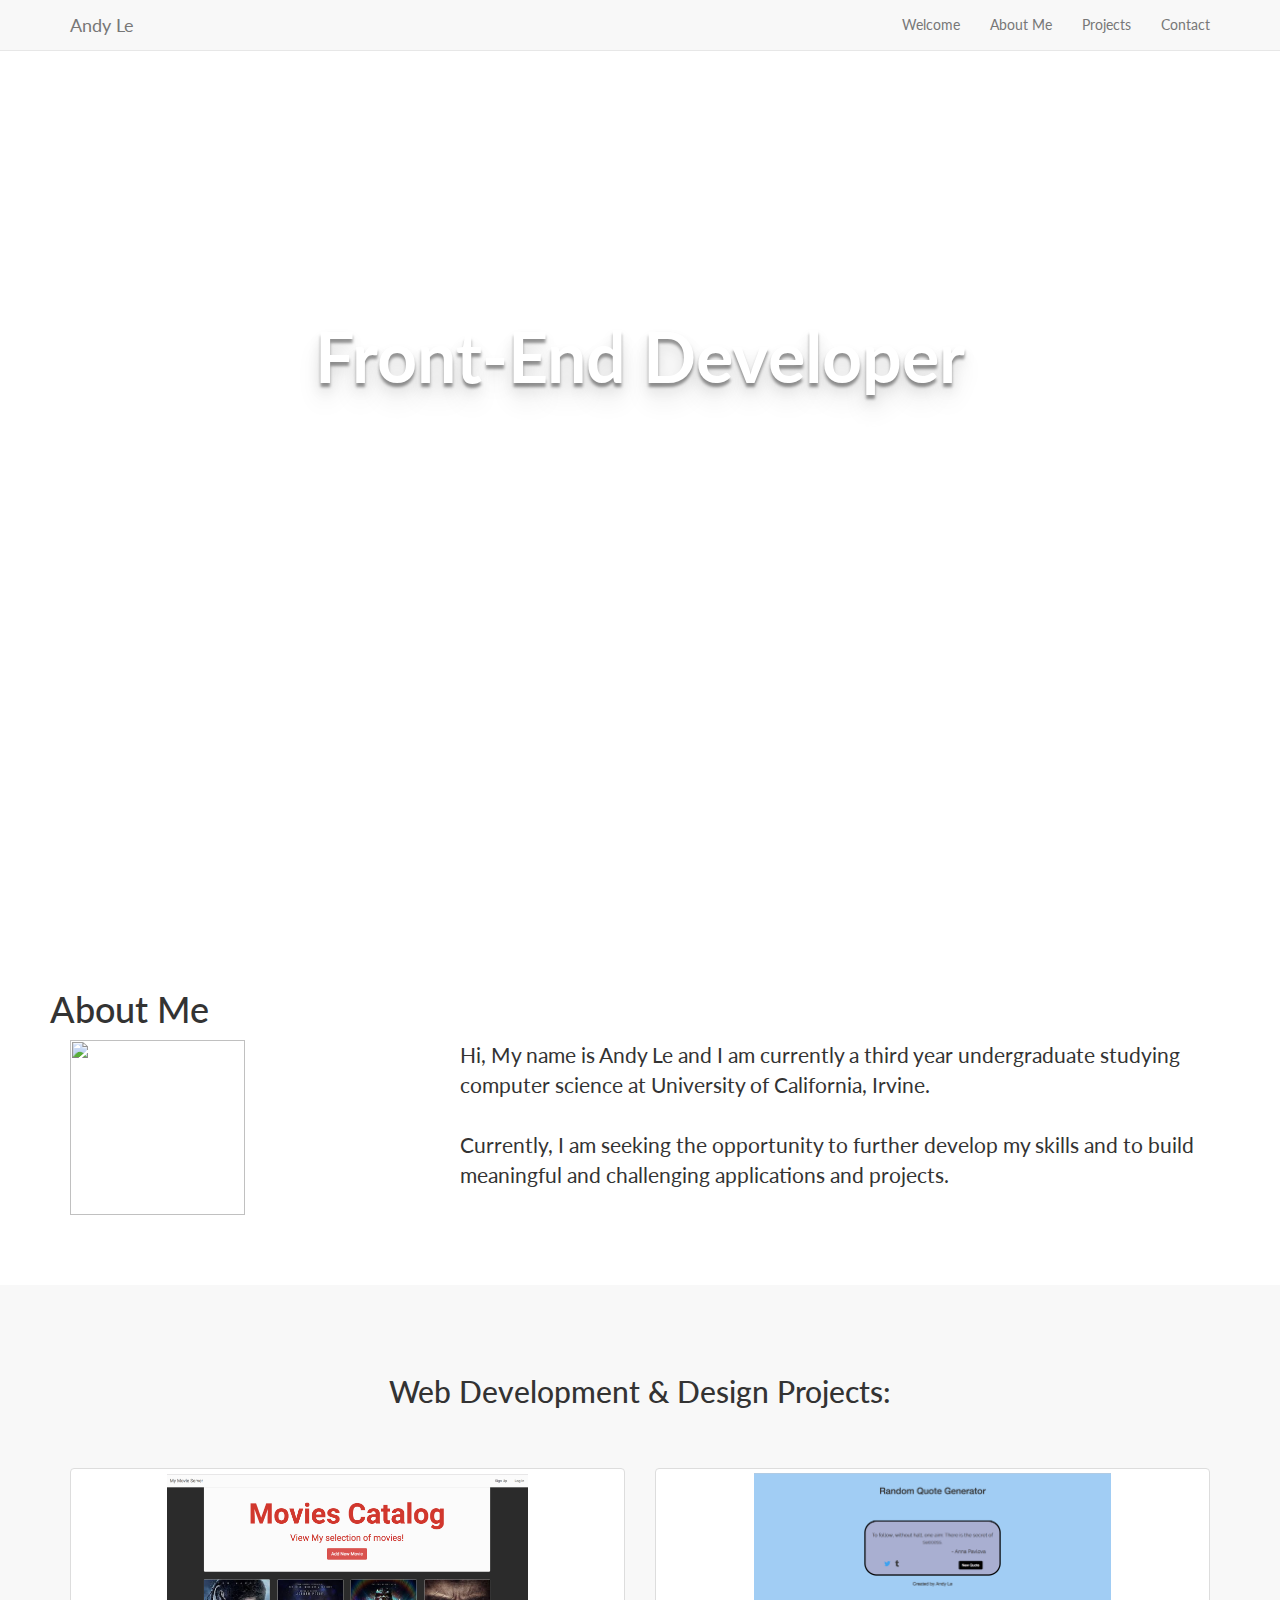
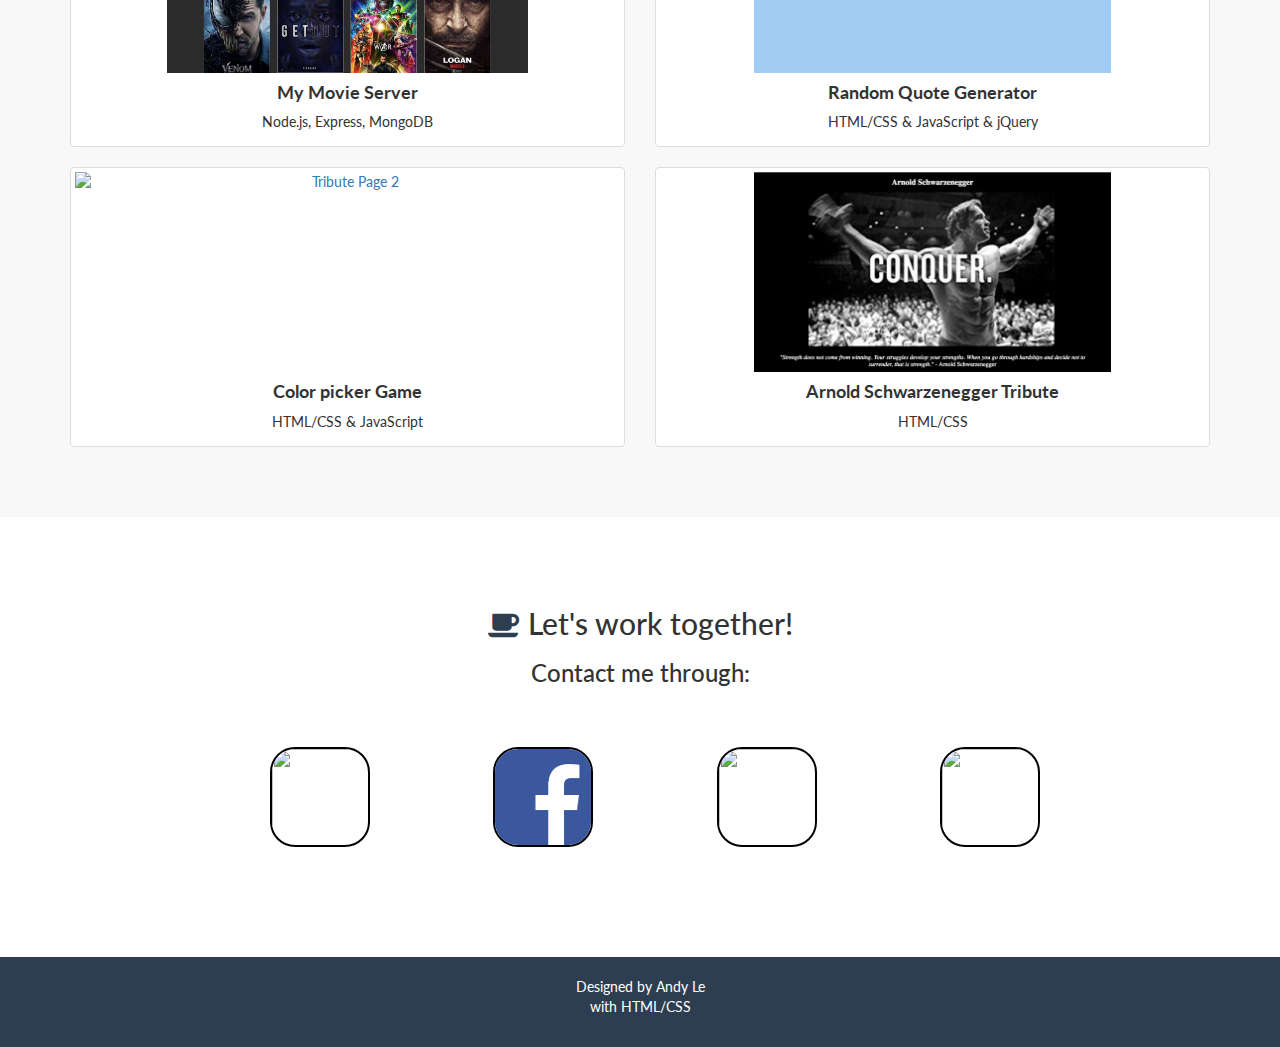
==== commit 6f2d6886: "added new project, took down others" ====
--- a/index.html
+++ b/index.html
@@ -2,6 +2,7 @@
 <html>
 <head>
 	<title> Personal Portfolio</title>
+	 <meta name="viewport" content="initial-scale=1">
 	<link rel="stylesheet" href="https://maxcdn.bootstrapcdn.com/bootstrap/3.3.7/css/bootstrap.min.css" integrity="sha384-BVYiiSIFeK1dGmJRAkycuHAHRg32OmUcww7on3RYdg4Va+PmSTsz/K68vbdEjh4u" crossorigin="anonymous">
 	<link href="https://fonts.googleapis.com/css?family=Lato:400,700" rel="stylesheet">
 	<link rel="stylesheet" href="https://cdnjs.cloudflare.com/ajax/libs/font-awesome/4.7.0/css/font-awesome.min.css">
@@ -20,7 +21,7 @@
 	        <span class="icon-bar"></span>
 	        <span class="icon-bar"></span>
 	      </button>
-	      <a class="navbar-brand" href="#">Personal Portfolio</a>
+	      <a class="navbar-brand" href="#">Andy Le </a>
 	    </div>
 
 	    <!-- Collect the nav links, forms, and other content for toggling -->
@@ -59,26 +60,19 @@
 		
 		</section>
 		<section id="about">
+			<h1 > About Me </h1>
 			<div class="container">
-				<div class="row">
-					<div id ="about-me" class="col-lg-3 col-md-3 col-sm-3 col-xs-12">
-
-						<h1> Andy Le </h1>
-						<i  class="fa fa-user fa-3x "> </i>
+				<div class="row" >
+					<div  class="col-sm-3 col-xs-12">
+						<img id="profile" src="pics/profile.jpg" class="img-fluid" height="175" width="175">
 					</div>
-					<div class="col-lg-9 col-md-9 col-sm-9 col-xs-12">
-
-
-					
-
-						<p> I am currently a third year undergraduate studying computer science at Univeristy of California, Irvine. In my free time, I am learning web development from Free Code Camp and Colt Steele's Web Developer's Boot Camp.
-						</br> </br>
-						I am currently searching for an internship opportunity where I can learn more about Front-End or Back-End Development because I believe knowledge in both is important in becoming a succesful developer. </p>
+					<div class="col-sm-8 col-sm-offset-1 col-xs-12">
+						<p> Hi, My name is Andy Le and I am currently a third year undergraduate studying computer science at University of California, Irvine. 
+						<br> <br>
+						Currently, I am  seeking the opportunity to further develop my skills and to build meaningful and challenging applications and projects. </p>
 					</div>
 				</div>
 			</div>
-		
-
 		</section>
 		<section id="projects">
 			
@@ -86,7 +80,31 @@
 				<h2 align=center> Web Development & Design Projects: </h2>
 					<div id = "proj-boxes" class="row">
 
-						<div class="col-md-4 col-sm-6 col-12">
+						<div class="col-sm-6 col-12">
+							<div class = "thumbnail">
+								<a href="https://github.com/leal1/movie-server"  alt="My Movie Server" target="_blank"><img src="pics/mymovieserver.png"> </a>
+								<h4 align=center > My Movie Server</h4>
+								<p >Node.js, Express, MongoDB</p>
+							</div>
+						</div>
+
+						<div class="col-sm-6 col-12">
+							<div class = "thumbnail">
+								<a href="public/randomquotegen.html"  alt="Random Quote Gen" target="_blank"><img src="pics/randomquote.jpg"> </a>
+								<h4 align=center > Random Quote Generator</h4>
+								<p >HTML/CSS & JavaScript & jQuery</p>
+							</div>
+						</div>
+
+						<div class="col-sm-6 col-12">
+							<div class = "thumbnail">
+								<a href="public/colorfinder.html" target="_blank" > <img src="pics/colorpicker.png"  alt="Tribute Page 2"> </a>
+								<h4 align=center > Color picker Game </h4>
+								<p>HTML/CSS & JavaScript</p>
+							</div>
+						</div>
+
+						<div class="col-sm-6 col-12">
 							<div class="thumbnail">
 								<a href="public/tributepage.html" target="_blank" > <img src="pics/tributepage.png"  alt = "Tribute Page"> </a>
 								<h4 align = center class = "project-text"> Arnold Schwarzenegger Tribute </h4>
@@ -94,46 +112,7 @@
 							</div>
 						</div>
 
-						<div class="col-md-4 col-sm-6 col-12">
-							<div class="thumbnail">
-								<a href="public/survey.html"  alt="Survey Page" target="_blank"><img src="pics/surveypage.png"> </a>
-								<h4 align=center > Survey Page</h4>
-								<p>HTML/CSS</p>
 
-							</div>
-						</div>
-
-						<div class="col-md-4 col-sm-6 col-12">
-							<div class = "thumbnail">
-								<a href="public/randomquotegen.html"  alt="Random Quote Gen" target="_blank"><img src="pics/randomquote.jpg"> </a>
-								<h4 align=center > Random Quote Generator</h4>
-								<p >HTML/CSS & JavaScript</p>
-							</div>
-						</div>
-
-						<div class="col-md-4 col-sm-6 col-12">
-							<div class = "thumbnail">
-								<a href="public/tributepage2.html" target="_blank" > <img src="pics/tributepage2.png"  alt="Tribute Page 2"> </a>
-								<h4 align=center > Gordon Ramsay Tribute </h4>
-								<p>HTML/CSS</p>
-							</div>
-						</div>
-
-						<div class="col-md-4 col-sm-6 col-12">
-							<div class = "thumbnail">
-								<a href="public/landingpage.html" target="_blank"  > <img src="pics/landingpage.png"  alt="Landing Page"> </a>
-								<h4 align=center > Landing Page </h4>
-								<p>HTML/CSS</p>
-							</div>
-						</div>
-
-						<div class="col-md-4 col-sm-6 col-12">
-							<div class = "thumbnail">
-								<a href="public/technicaldoc.html" target="_blank"  > <img src="pics/technicaldoc.png"  alt="Technical Documentation"> </a>
-								<h4 align=center > Technical Documentation </h4>
-								<p>HTML/CSS</p>
-							</div>
-						</div>
 				</div>
 			</div>
 		</section>
@@ -144,6 +123,8 @@
 			<h2 align=center> <i align=center class="fa fa-coffee"></i> Let's work together!  </h2>
 			<h3 align=center> Contact me through: </p>
 			<div id="contact-box" class="container">
+				<a href="https://www.linkedin.com/in/leal1" class="contact-info" target="_blank"> <img src="https://upload.wikimedia.org/wikipedia/commons/c/ca/LinkedIn_logo_initials.png" class="contact-pic"> </a>
+
 				<a href="https://facebook.com/leandy25" class="contact-info" target="_blank"> <img src="[data-uri]" class = "contact-pic"> </a>
 
 				<a href="https://github.com/leal1" class="contact-info" target="_blank"> <img src="https://assets-cdn.github.com/images/modules/logos_page/GitHub-Mark.png" class="contact-pic">  </a>
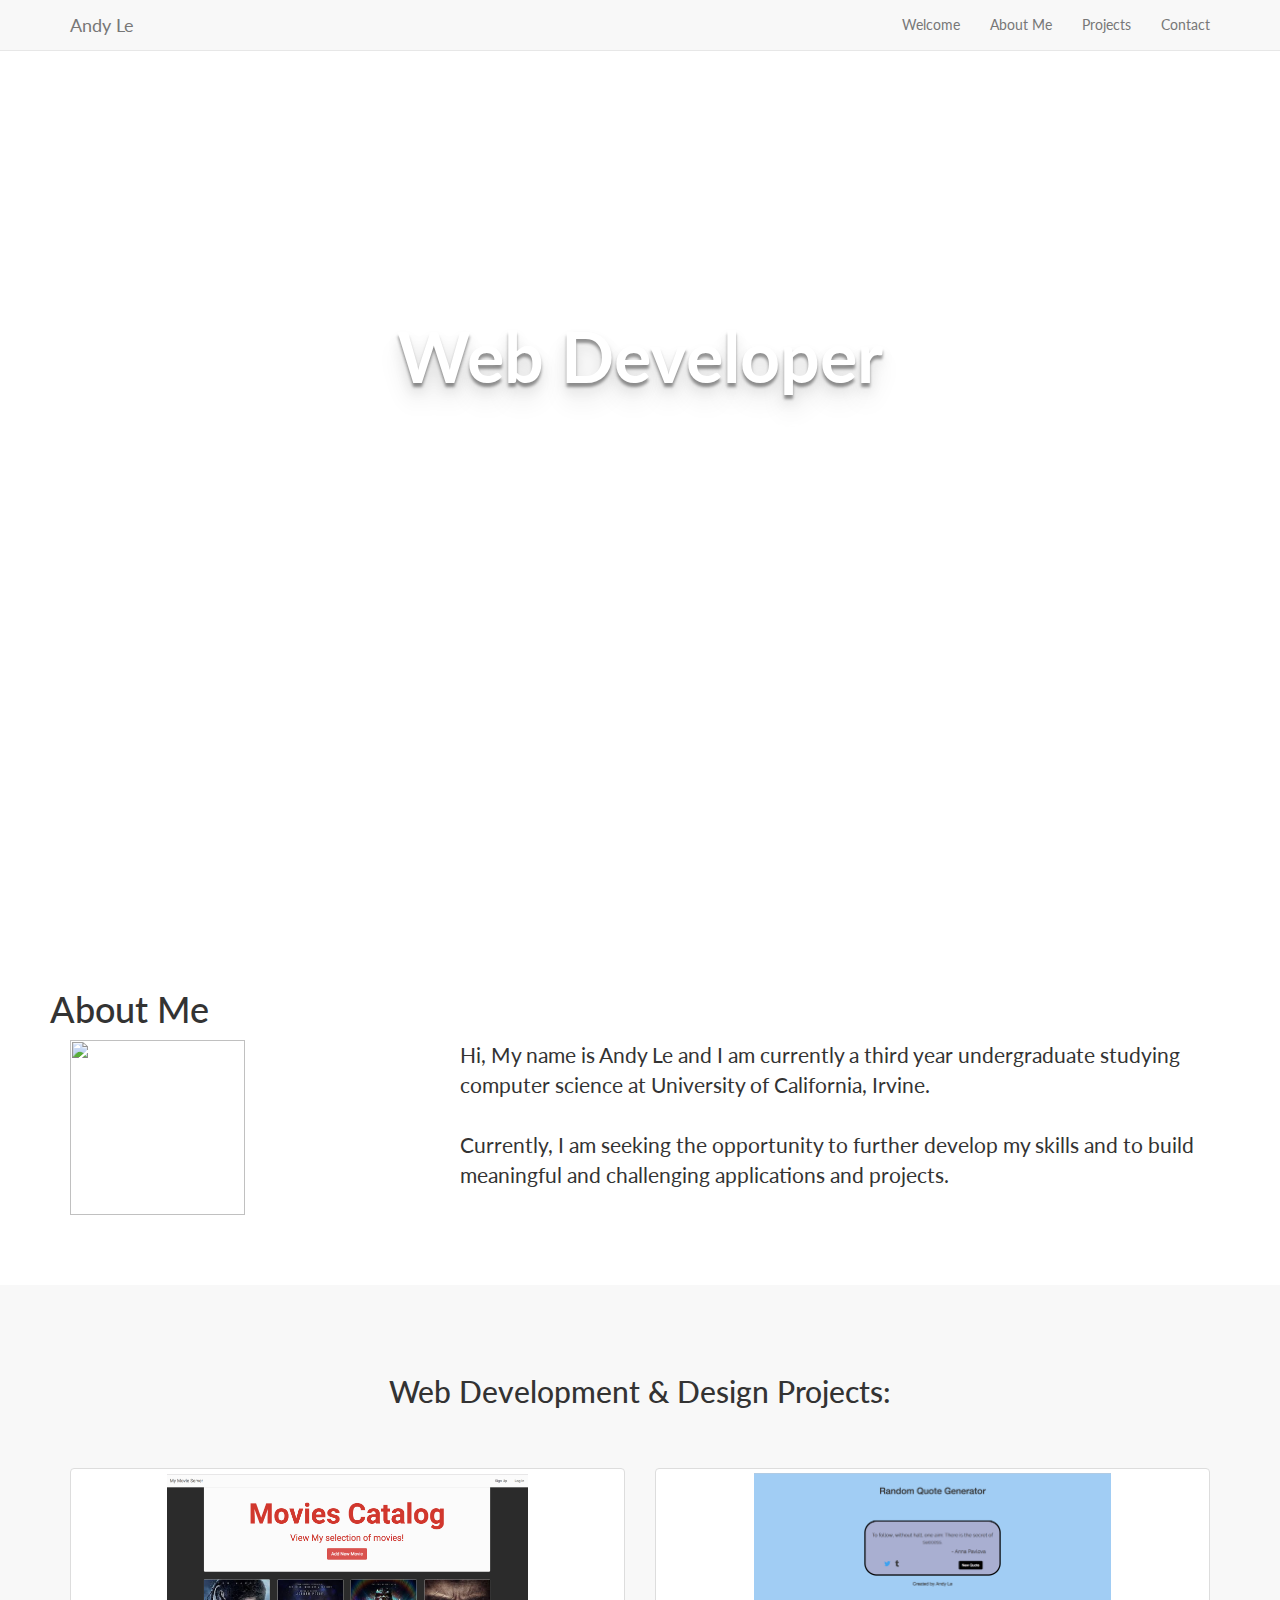
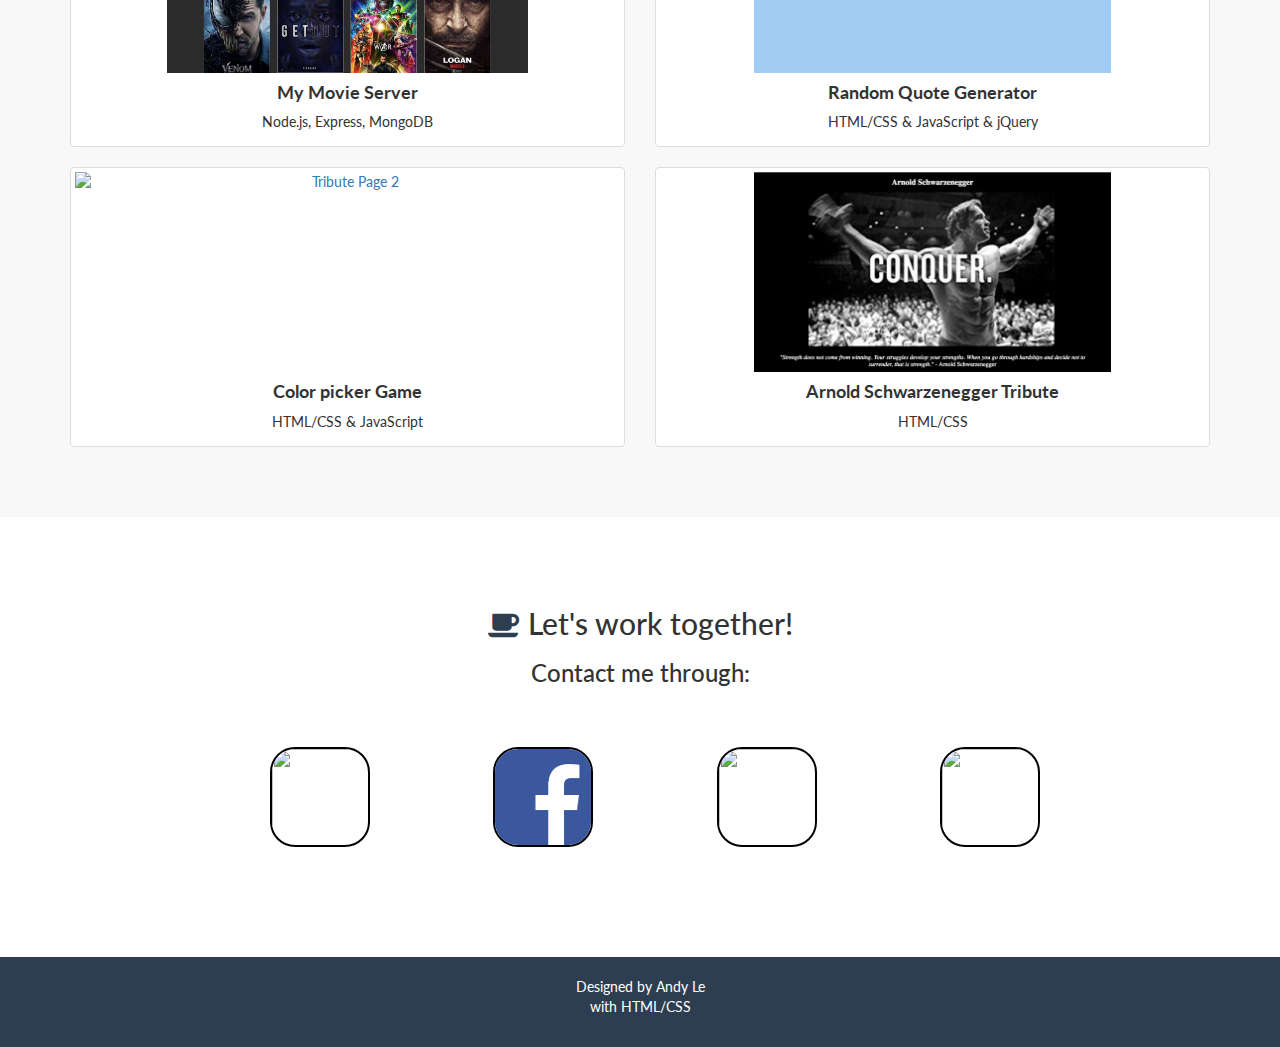
==== commit 7d80f12f: "added heroku link to movie project" ====
--- a/index.html
+++ b/index.html
@@ -45,19 +45,14 @@
 				<div class="row">
 					<div class="col-lg-12">
 						<div id="content">
-							<h1>  Front-End Developer </h1> 
+							<h1>  Web Developer </h1> 
 							
 							<h3 >  Seeking opportunity to learn more about programming, design, & development. </h3>
 						
 						</div>
 					</div>
 				</div>
-			</div>
-
-			
-				
-
-		
+			</div>		
 		</section>
 		<section id="about">
 			<h1 > About Me </h1>
@@ -82,7 +77,7 @@
 
 						<div class="col-sm-6 col-12">
 							<div class = "thumbnail">
-								<a href="https://github.com/leal1/movie-server"  alt="My Movie Server" target="_blank"><img src="pics/mymovieserver.png"> </a>
+								<a href="https://leal1-movie-server.herokuapp.com/movies"  alt="My Movie Server" target="_blank"><img src="pics/mymovieserver.png"> </a>
 								<h4 align=center > My Movie Server</h4>
 								<p >Node.js, Express, MongoDB</p>
 							</div>
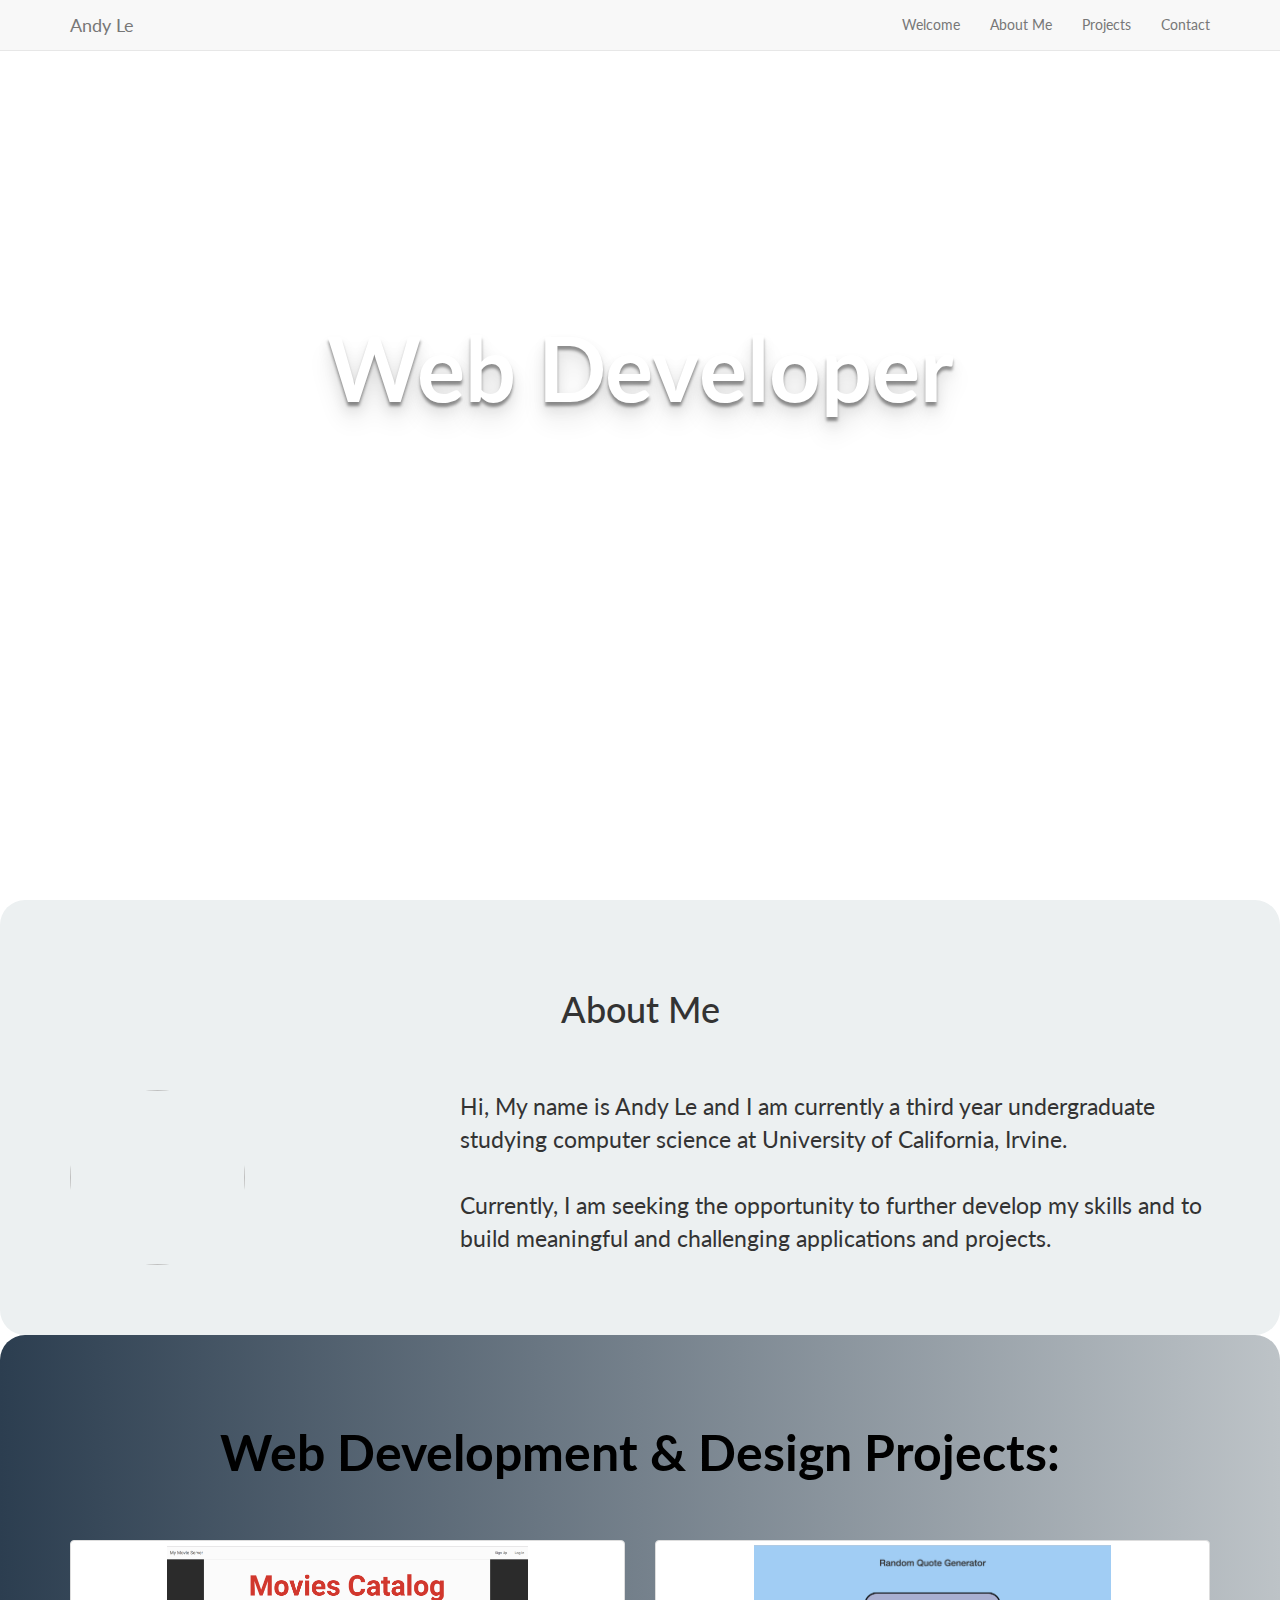
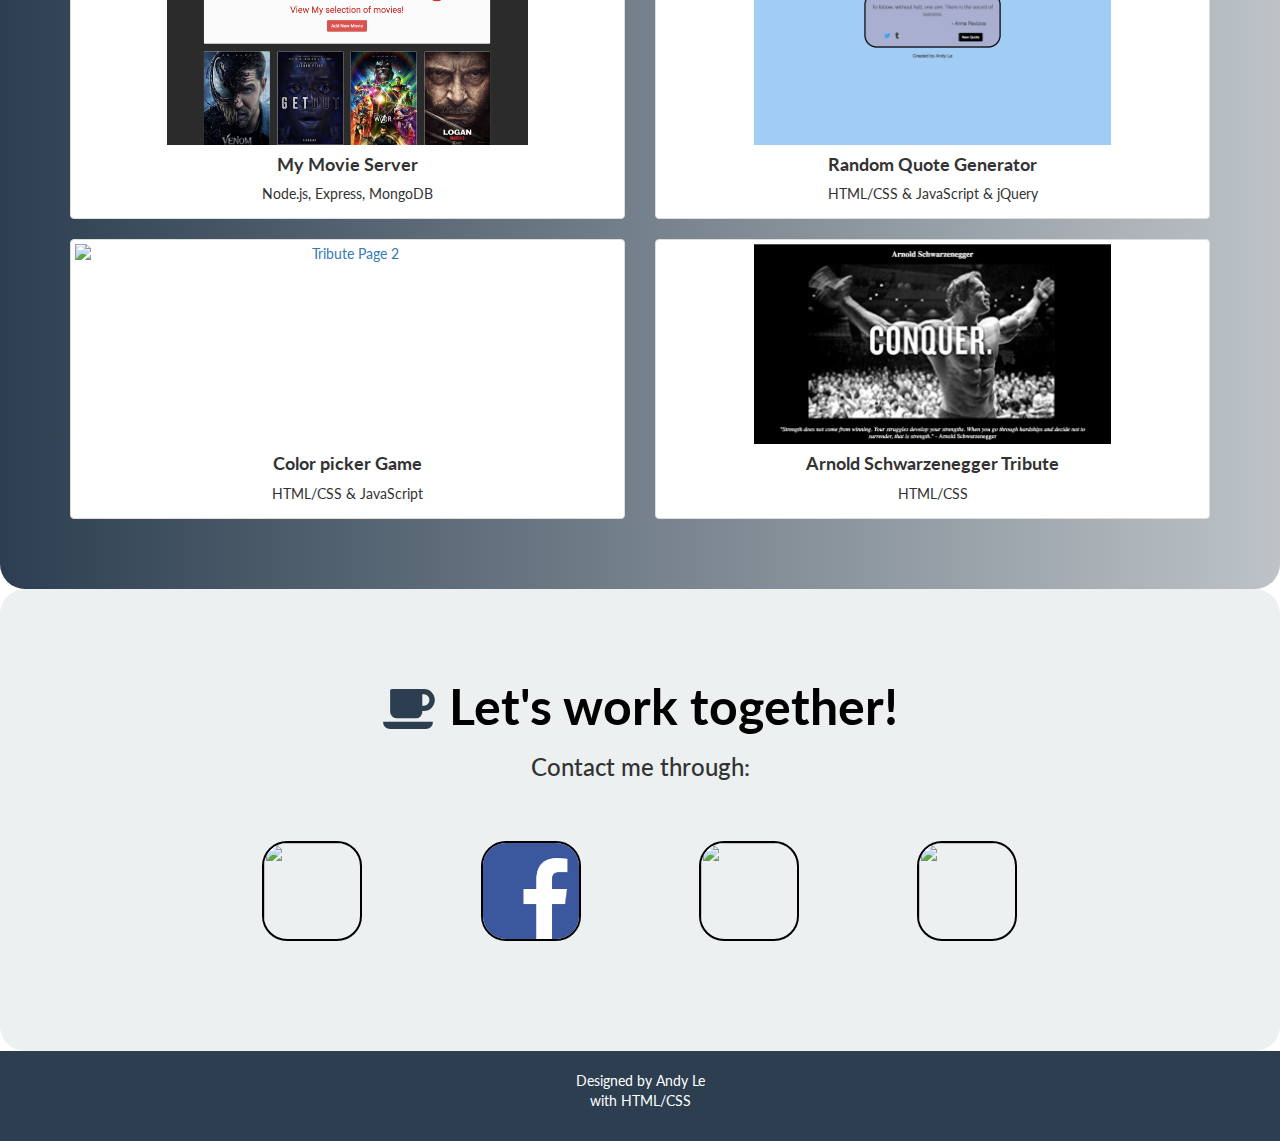
==== commit ba0316ee: "minor style changes" ====
--- a/index.html
+++ b/index.html
@@ -117,7 +117,7 @@
 
 			<h2 align=center> <i align=center class="fa fa-coffee"></i> Let's work together!  </h2>
 			<h3 align=center> Contact me through: </p>
-			<div id="contact-box" class="container">
+			<div id="contact-box" class="container-fluid">
 				<a href="https://www.linkedin.com/in/leal1" class="contact-info" target="_blank"> <img src="https://upload.wikimedia.org/wikipedia/commons/c/ca/LinkedIn_logo_initials.png" class="contact-pic"> </a>
 
 				<a href="https://facebook.com/leandy25" class="contact-info" target="_blank"> <img src="[data-uri]" class = "contact-pic"> </a>
--- a/style.css
+++ b/style.css
@@ -13,6 +13,11 @@
 section{
 	padding-top: 70px;
 }
+h2{
+	font-size:50px;
+	color: black;
+	font-weight: bold;
+}
 
 #welcome {
 	
@@ -23,35 +28,60 @@
 	background-position: center;
 }
 #content{
+
 	text-align: center;
 	padding-top: 20%;
 
 }
 #content h1{
-	font-size: 5em;
+	font-size: 10vh;
 	font-weight: 700;
 	text-shadow: 0px 4px 3px rgba(0,0,0,0.4),
 				 0px 8px 13px rgba(0,0,0,0.1),
 				 0px 18px 23px rgba(0,0,0,0.1);
 }
+#content h3{
+	font-size: 4vh;
+}
+
 
 #about {
 	padding: 70px 50px;
+	background-color: #ecf0f1;
+	border-radius: 25px;
 }
-#about-me {
+#about h1{
+	
 	text-align: center;
-	margin-bottom: 20px;
-
 }
 
+#about div{
+	margin-top: 20px;
+}
+#profile{
+	border-radius: 110px;
+	min-width: 100px;
+	text-align: center;
+}
+
+
 #about p{
-	font-size: 1.5em;
+	font-size: 1.65em;
+}
+
+#about ul{
+	font-size: 1.65em;
+	text-align: center;
+	list-style-position: inside;
 }
 
 
 
 #projects{
-	background-color:#F8F8F8;
+	background: #bdc3c7;  /* fallback for old browsers */
+	background: -webkit-linear-gradient(to right, #2c3e50, #bdc3c7);  /* Chrome 10-25, Safari 5.1-6 */
+	background: linear-gradient(to right, #2c3e50, #bdc3c7); /* W3C, IE 10+/ Edge, Firefox 16+, Chrome 26+, Opera 12+, Safari 7+ */
+	border-radius: 25px;
 }
 #projects img{
 	height: 200px;
@@ -70,20 +100,20 @@
 
 #contact {
 	background-color: #ecf0f1;
-	background-color: white;
+	border-radius: 25px;
+
 }
  i{
 	color: #2c3e50;
 
 }
 #contact-box {
-	
-
 	margin: 0 auto;
 	display: flex;
 	justify-content: space-around;
 	padding-top: 50px;
 	padding-bottom: 100px;
+	min-width: 450px;
 
 }
 .contact-pic {
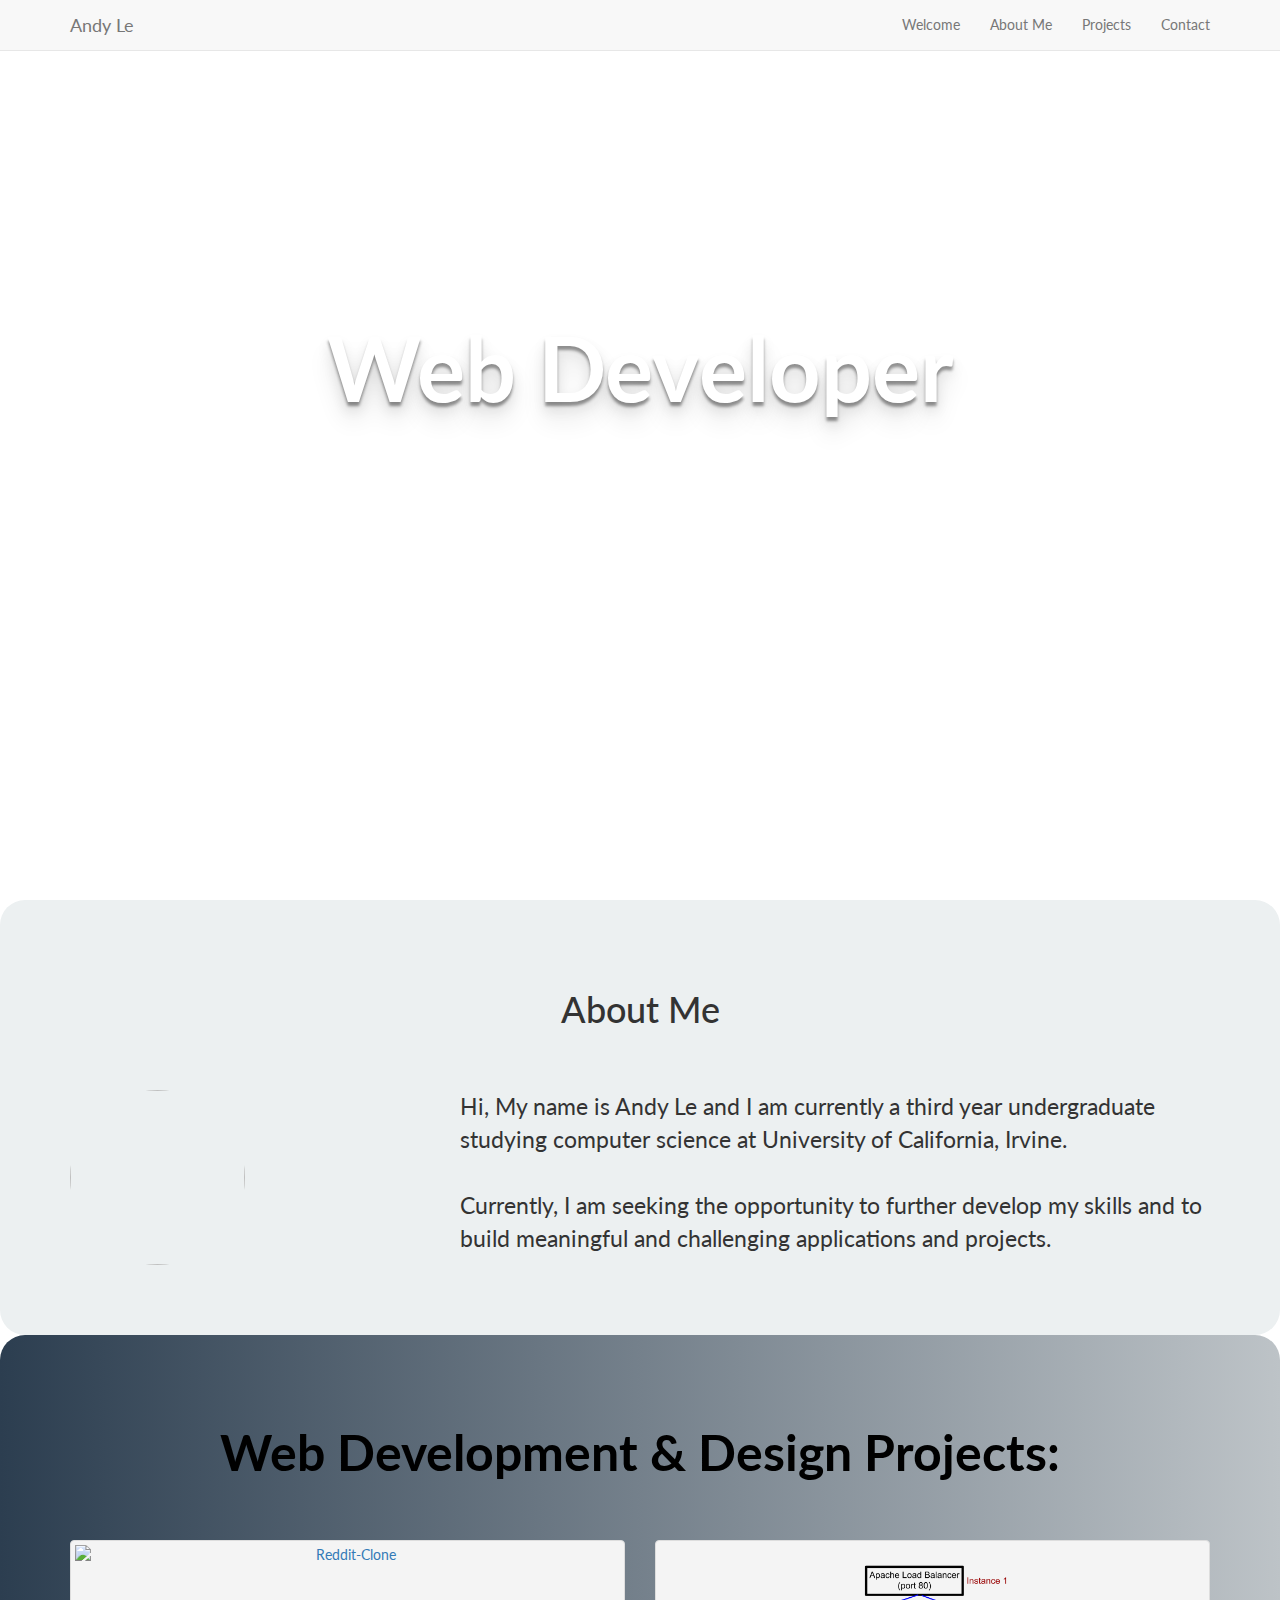
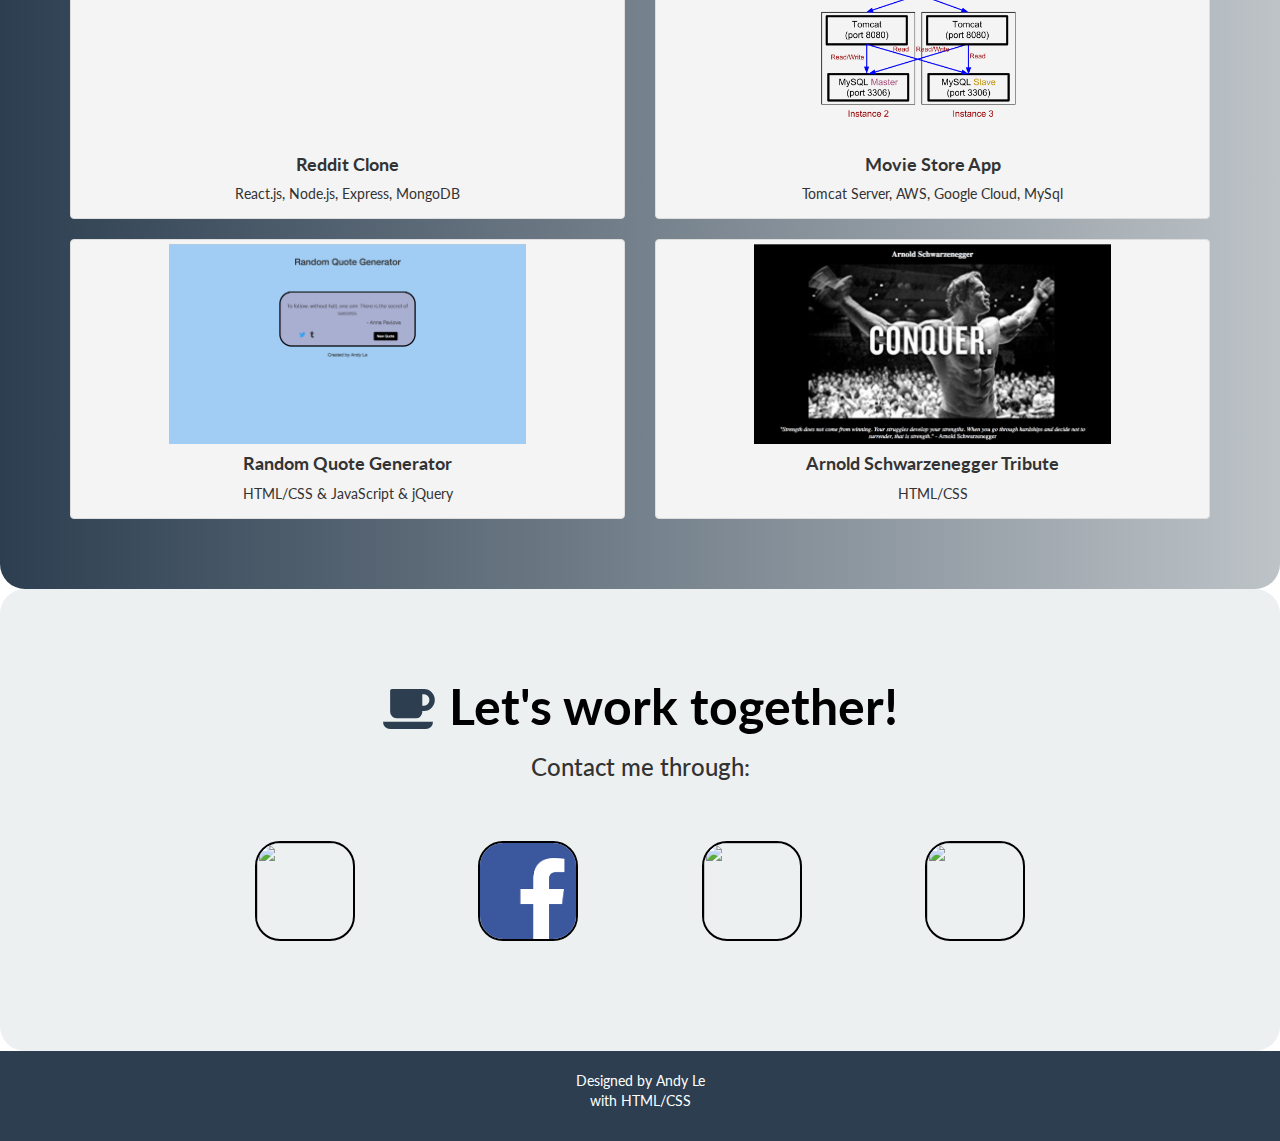
==== commit 2bfd81ae: "added movie store app" ====
--- a/index.html
+++ b/index.html
@@ -74,12 +74,20 @@
 			<div class="container">
 				<h2 align=center> Web Development & Design Projects: </h2>
 					<div id = "proj-boxes" class="row">
+						
+						<div class="col-sm-6 col-12">
+							<div class = "thumbnail">
+								<a href="https://leal1-reddit-clone.herokuapp.com/" target="_blank" > <img src="pics/reddit-clone.png"  alt="Reddit-Clone"> </a>
+								<h4 align=center > Reddit Clone </h4>
+								<p>React.js, Node.js, Express, MongoDB</p>
+							</div>
+						</div>
 
 						<div class="col-sm-6 col-12">
 							<div class = "thumbnail">
-								<a href="https://leal1-movie-server.herokuapp.com/movies"  alt="My Movie Server" target="_blank"><img src="pics/mymovieserver.png"> </a>
-								<h4 align=center > My Movie Server</h4>
-								<p >Node.js, Express, MongoDB</p>
+								<a   alt="My Movie Server" target="_blank"><img src="pics/cs122b.png"> </a>
+								<h4 align=center > Movie Store App </h4>
+								<p> Tomcat Server, AWS, Google Cloud, MySql</p>
 							</div>
 						</div>
 
@@ -91,13 +99,6 @@
 							</div>
 						</div>
 
-						<div class="col-sm-6 col-12">
-							<div class = "thumbnail">
-								<a href="public/colorfinder.html" target="_blank" > <img src="pics/colorpicker.png"  alt="Tribute Page 2"> </a>
-								<h4 align=center > Color picker Game </h4>
-								<p>HTML/CSS & JavaScript</p>
-							</div>
-						</div>
 
 						<div class="col-sm-6 col-12">
 							<div class="thumbnail">
@@ -122,7 +123,7 @@
 
 				<a href="https://facebook.com/leandy25" class="contact-info" target="_blank"> <img src="[data-uri]" class = "contact-pic"> </a>
 
-				<a href="https://github.com/leal1" class="contact-info" target="_blank"> <img src="https://assets-cdn.github.com/images/modules/logos_page/GitHub-Mark.png" class="contact-pic">  </a>
+				<a href="https://github.com/leal1" class="contact-info" target="_blank"> <img src="https://github.githubassets.com/images/modules/logos_page/GitHub-Mark.png" class="contact-pic">  </a>
 
 				<a href="mailto:leal1@uci.edu" class="contact-info" target="_blank"> <img src="https://upload.wikimedia.org/wikipedia/commons/thumb/4/45/New_Logo_Gmail.svg/2000px-New_Logo_Gmail.svg.png" class="contact-pic">  </a>
 			</div>
--- a/style.css
+++ b/style.css
@@ -91,6 +91,7 @@
 }
 .thumbnail{
 	text-align: center;
+	background-color: #f4f4f4;
 }
 #proj-boxes{
 	padding-top: 50px;
@@ -113,12 +114,15 @@
 	justify-content: space-around;
 	padding-top: 50px;
 	padding-bottom: 100px;
-	min-width: 450px;
+	padding-left: 0px;
+	padding-right: 0px;
+	
 
 }
 .contact-pic {
 	width: 100px;
 	height: 100px;
+	min-width: 100px;
 }
 .contact-info {
 	text-decoration: none;
